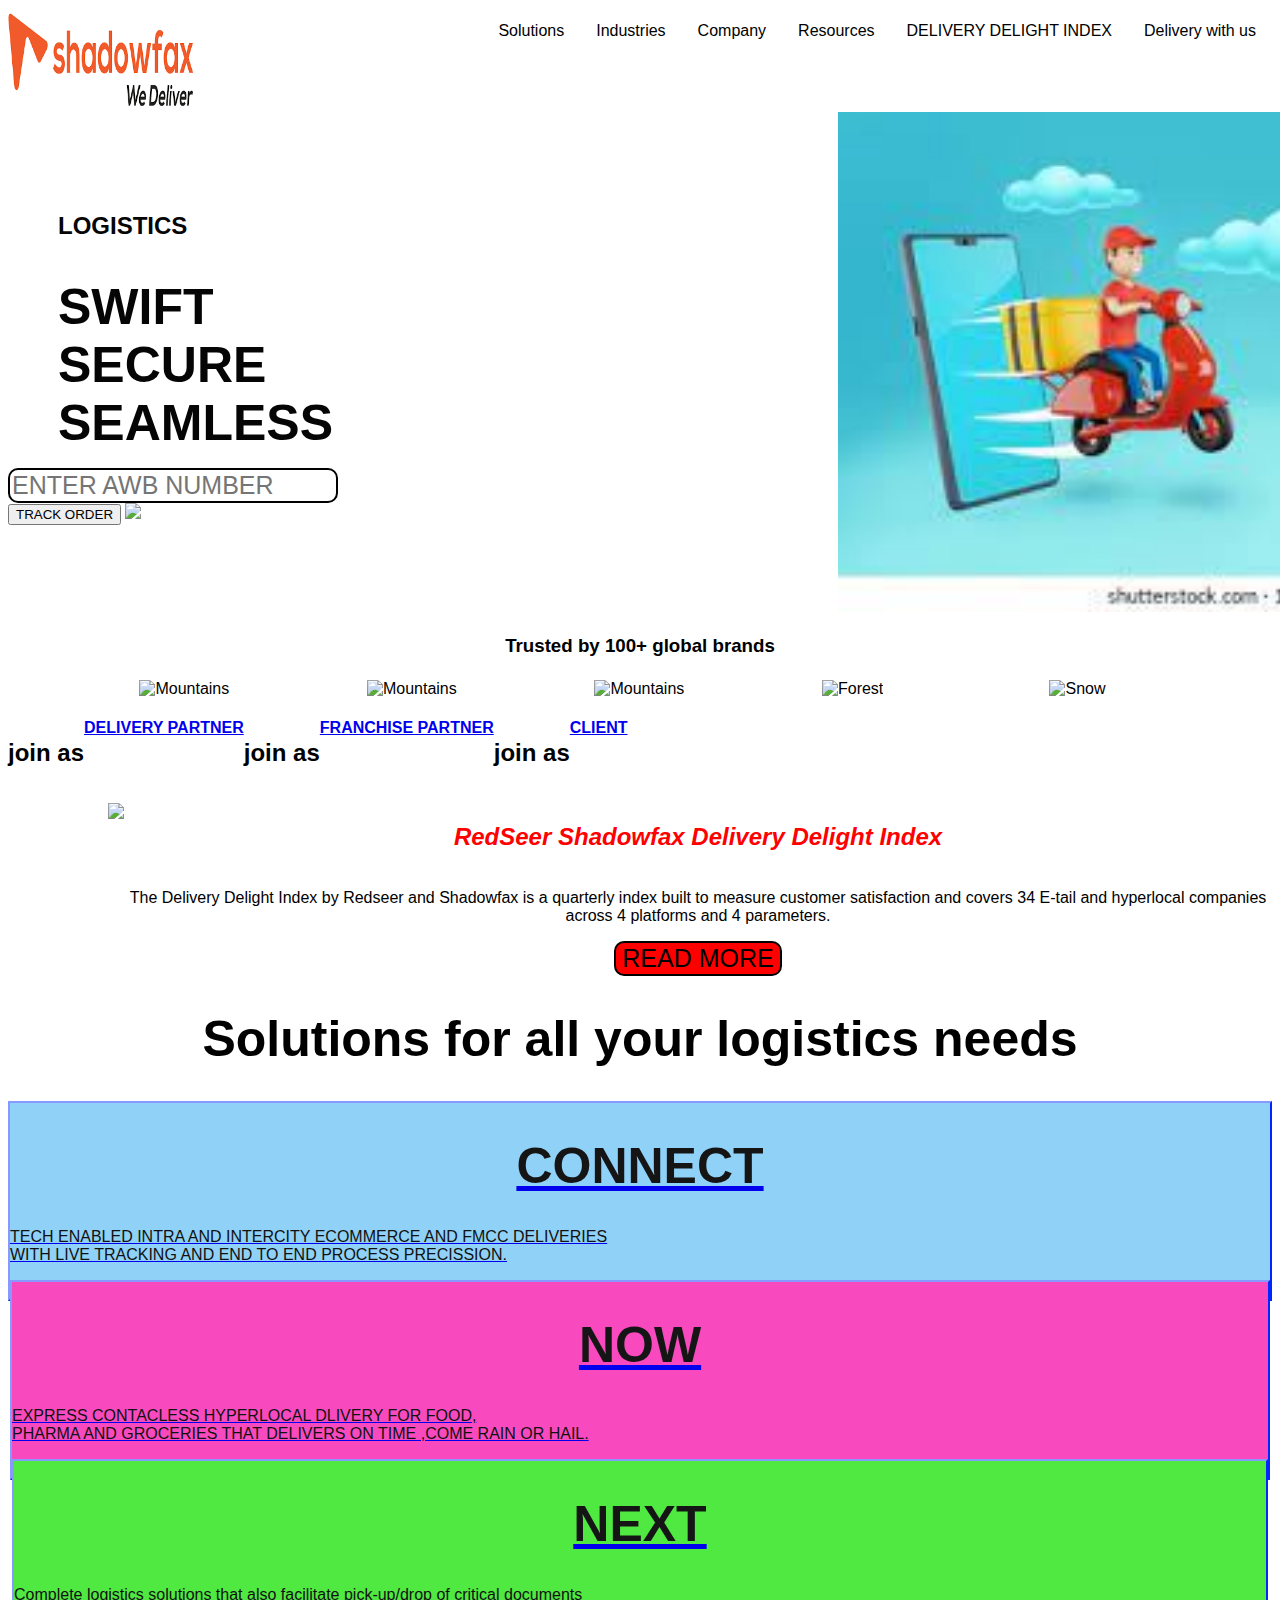
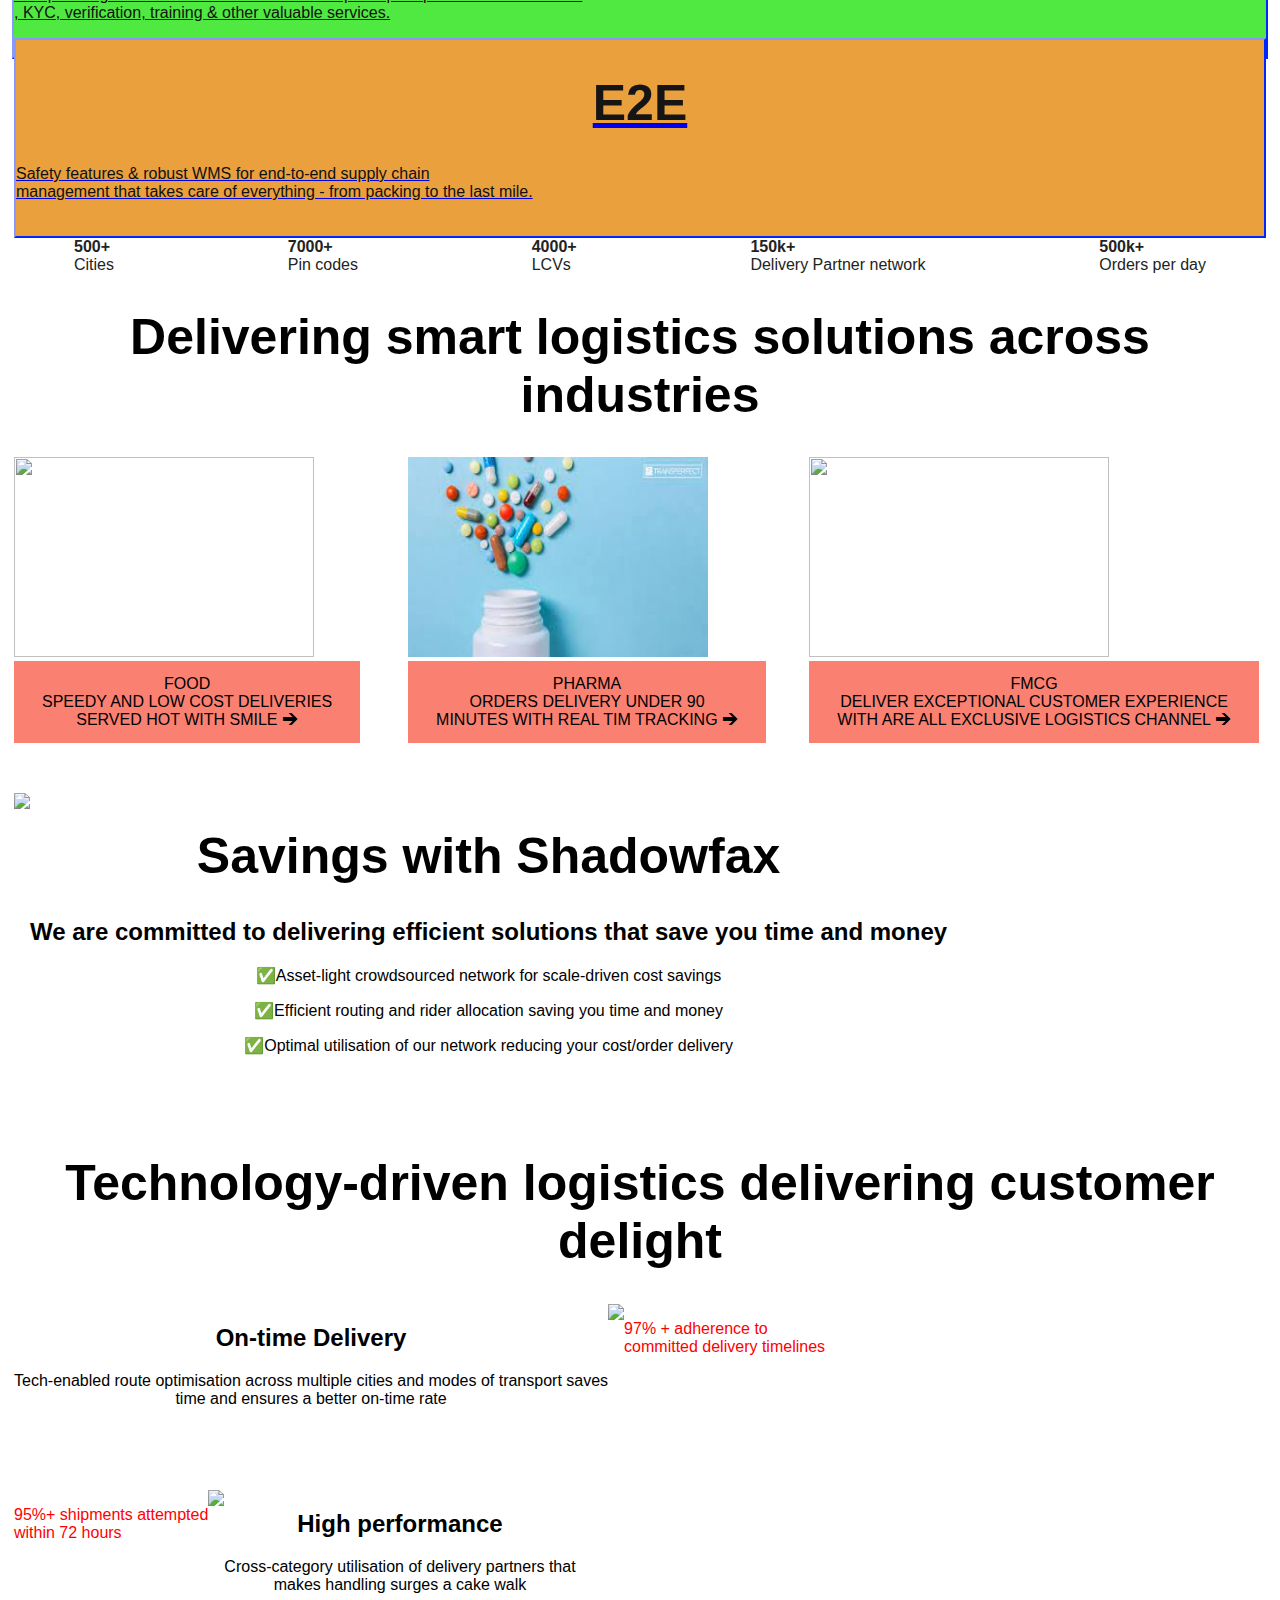
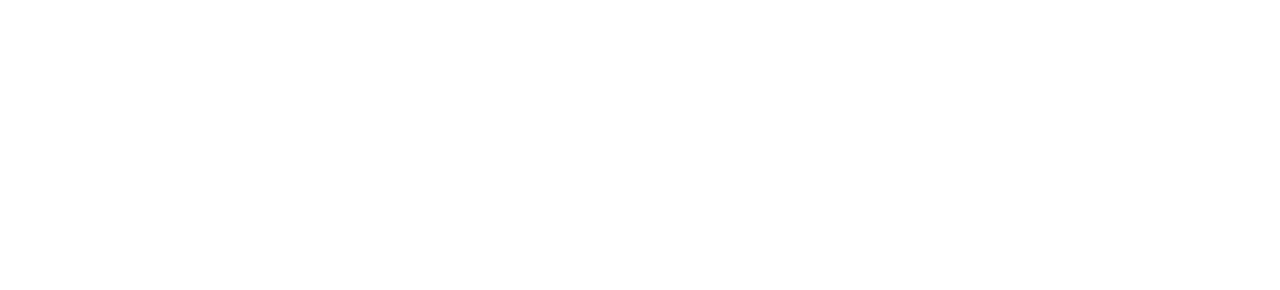
==== index.html @ d1d14dfc "Rename portfolio.html to index.html" ====
<!DOCTYPE html><!-- Last Published: Tue Mar 30 2021 06:39:29 GMT+0000 (Coordinated Universal Time) -->
<html data-wf-domain="www.shadowfax.in" data-wf-page="5f903a62eb5e85c166162479" data-wf-site="5f2ab1ee99df40ee3a680460">
  <head>
 <meta charset="utf-8"/>
 <link rel="stylesheet" href="./clonestyle.css" />
 <title>Shadowfax - India&#x27;s leading integrated 3PL services provider</title>
 <style>
 h1{
  text-align: center;
  font-size: 50px;
}
.leftside h2 {
text-align: left;
margin-left: 50px;
margin-top: 100px;
color: rgb(5, 5, 5);

}
.leftside h1 {
text-align: left;
margin-left: 50px;
font-size: 50px;
color: rgb(5, 5, 5);
display: inline;
}
h3 {text-align: center;}
body {
  font-family: Arial, Helvetica, sans-serif;
}

.navbar {
  overflow: hidden;
  background-color: white;
}

.navbar a {
  float: right;
  font-size: 16px;
  color:black;
  text-align: right;
  padding: 14px 16px;
  text-decoration: none;
}

.dropdown {
  float: right;
  overflow: hidden;
  text-align: right;
}

.dropdown .dropbtn {
  font-size: 16px;  
  border: none;
  outline: none;
  color:black;
  padding: 14px 16px;
  background-color: inherit;
  font-family: inherit;
  text-align: right;
  margin: 0;
}


.dropdown-content {
  display: none;
  position: absolute;
  background-color: #f9f9f9;
  min-width: 160px;
  box-shadow: 0px 8px 16px 0px rgba(0,0,0,0.2);
  z-index: 1;
}

.dropdown-content a {
  float: none;
  color: black;
  padding: 12px 16px;
  text-decoration: none;
  display: block;
  text-align: center;
}

.dropdown-content a:hover {
  background-color: #ddd;
}

.dropdown:hover .dropdown-content {
  display: block;
}
main{
display: flex;

}

.rightside img{
  height: auto;
 margin-left: 500px;
}
input {
  font-size: 25px ;
  border: 2px solid;
  border-radius: 10px;
}
* {
  box-sizing: border-box;
}

.column {
  float: right;
  width: 18%;
  padding: 5px;
}

/* Clearfix (clear floats) */
.row::after {
  content: "";
  clear: both;
  display: table;
}
.w3-container{

  display:flex;
  word-spacing: normal;
  
  
}
.button{
  float: center;
}
.deliveryleft img{
  height: auto;
 margin-left: 100px;
}

.deliveryright h2{
  color: red;
 font-style: oblique;
 text-align: center;
}
.deliveryright{
  text-align:center;
}

.selectbutton1
{	
	background: #90d1f7;
	height: 200px;
	color: #000; 
	border: 2px solid;
	border-top-color: #8799FF;
	border-left-color: #8799FF;
	border-right-color: #0026FF;
	border-bottom-color: #0026FF;
}
.selectbutton1
{	
	background: #90d1f7;
	height: 200px;
	color: #000; 
	border: 2px solid;
	border-top-color: #8799FF;
	border-left-color: #8799FF;
	border-right-color: #0026FF;
	border-bottom-color: #0026FF;
}
.selectbutton2
{	
	background: #f84abe;
	height: 200px;
	color: #000; 
	border: 2px solid;
	border-top-color: #8799FF;
	border-left-color: #8799FF;
	border-right-color: #0026FF;
	border-bottom-color: #0026FF;
}

.selectbutton3
{	
	background: #4fe941;
	height: 200px;
	color: #000; 
	border: 2px solid;
	border-top-color: #8799FF;
	border-left-color: #8799FF;
	border-right-color: #0026FF;
	border-bottom-color: #0026FF;
}
.selectbutton4
{	
	background: #eba03e;
	height: 200px;
	color: #000; 
	border: 2px solid;
	border-top-color: #8799FF;
	border-left-color: #8799FF;
	border-right-color: #0026FF;
	border-bottom-color: #0026FF;
}
media screen and (max-width: 991px)
.div-block-60 {
   
    display: flex;
    
    flex-wrap: wrap;
    -webkit-box-align: start;
   
    align-items: flex-start;
}
.div-block-60 {
    display: -webkit-flex;
    display: -ms-flexbox;
    display: flex;
    -webkit-box-pack: justify;
    -webkit-justify-content: space-between;
    -ms-flex-pack: justify;
    justify-content: space-between;
}
* {
    -webkit-box-sizing: border-box;
    -moz-box-sizing: border-box;
    box-sizing: border-box;
}

div {
    display: block;
}
.custom-container {
    display: block;
    overflow: visible;
    max-width: none;
    margin-right: auto;
    margin-left: auto;
    padding-right: 60px;
    padding-left: 60px;
    opacity: 1;
    color: #232323;
}
.images img{
  height: 200px;
  width: 300px;
}
.btn {
  border:royalblue;
  background-color:salmon;
  padding: 14px 28px;
  font-size: 16px;
  cursor: pointer;
  display:inline-flex;
}
section
{
  display:flex; 
}
.images
{
  margin-bottom: 50px;
}
.paragraph
{
  text-align: center;
  float: left;
  margin-bottom: 50px;
}</style>
    </head>
    <body>
    
 
      <div class="navbar">
        <img src="[data-uri]" style="height:100px;">
        <div class="dropdown">
          <button class="dropbtn">Delivery with us  
           
          </button>
          <div class="dropdown-content">
            <a>CLIENT</a>
            <a>DELIVERY PARTNER</a>
            <a>FRANCHISE PARTNER</a>
            <a>MERCHANT PARTNER</a>
          </div>
        </div> 
        <a href="#news">DELIVERY DELIGHT INDEX</a>
        
        <div class="dropdown">
          <button class="dropbtn">Resources
            <i class="fa fa-caret-down"></i>
          </button>
          <div class="dropdown-content">
            <a href="#">BLOGS </a>
            <a href="#">CASE STUDY</a>
            <a href="#">SUPPORT</a>
            <a href="#">PRESS AND MEDIA</a>
          </div>
        </div> 
        <div class="dropdown">
          <button class="dropbtn">Company
            <i class="fa fa-caret-down"></i>
          </button>
          <div class="dropdown-content">
            <a href="#">ABOUT </a>
            <a href="#">INNOVATION</a>
            <a href="#">SOCIAL IMPACT</a>
            <a href="#">CAREERS</a>
            <a href="#">CONTACT</a>
          </div>
        </div> 
        <div class="dropdown">
          <button class="dropbtn">Industries
            <i class="fa fa-caret-down"></i>
          </button>
          <div class="dropdown-content">
            <a>FOOD</a> 
            <a>FMCG</a>
            <a>AUTO</a>
            <a>GROCERIES</a>
            <a>CUSTOMER DURABIES</a>
            <a>PHARMA</a>
            <a>ECOMMERCE</a>
            <a>BFSI AND TELECOM</a>
             <a>APPARELS</a>
             <a> FREIGHT Forwarding</a>
            
          </div>
        </div> 
        <div class="dropdown">
          <button class="dropbtn">Solutions
            <i class="fa fa-caret-down"></i>
          </button>
          <div class="dropdown-content">
            <a href="https://www.shadowfax.in/solutions/now"><p><img src = "nowbikes.png" alt = "Tutorials Point"  style="height:50px"/> NOW <br><sub>Hyper Local Services</sub></p></a>
            <a href="https://www.shadowfax.in/solutions/connect"><p><img src = "download (2).png" alt = "Tutorials Point"  style="height:50px"/>CONNECT <br><sub>Forward And Reverse Logistic Services</sub></p></a> 
            <a href="https://www.shadowfax.in/solutions/e2e"><p><img src = "download (3).png" alt = "Tutorials Point"  style="height:50px"/>E2E <br><sub>Integrated 3PL Services</sub></p></a>
            <a href="https://www.shadowfax.in/solutions/next"><p><img src = "download (1).png" alt = "Tutorials Point"  style="height:55px"/>NEXT <br><sub>Assisted Tast Mnagement Services</sub></p></a>
            <a href="https://www.shadowfax.in/solutions"><p><img src = "download (4).png" alt = "Tutorials Point"  style="height:50px"/>ALL SOLUTIONS <br><sub>Solutions To Realise Your Business Gals</sub></p></a>
          </div>
        </div> 
      </div>
      
  <main>
    <div class="leftside">
    <p>  <h2>LOGISTICS</h2>
     <br> <h1>SWIFT</h1>
      <br><h1>SECURE</h1>
     <br> <h1>SEAMLESS</h1></p>
     <input type="search" id="mySearch" placeholder="ENTER AWB NUMBER ">
     <button onclick="myFunction()">TRACK ORDER</button>
     <img src="arrow.svg" style="height:50px;">

    </div>
    <div class="rightside">
      <img src="[data-uri]" style="height:500px;">
    </div>
  </main>
  <div>
  <h3>Trusted by 100+ global brands</h3>
  <div class="row">
    <div class="column">
      <img src="zomato.png" alt="Snow" style="height: 100px;">
    </div>
    <div class="column">
      <img src="swiggy.png" alt="Forest" style="height: 100px;">
    </div>
    <div class="column">
      <img src="dominoes.png" alt="Mountains" style="height: 100px;">
    </div>
    <div class="column">
      <img src="naykaa.jfif" alt="Mountains" style="height: 100px;">

    </div>
    <div class="column">
      <img src="apollo.png" alt="Mountains" style="height: 100px;">
    </div>
  </div>
  <p></p>
  <strong>
    <div class="w3-container">
      <h2>join as </h2>
      <a href="https://www.shadowfax.in/delivery-partner" class="button ">DELIVERY PARTNER</a>
      <h2>join as</h2>
      <a href="https://www.shadowfax.in/franchise-partner" class="button">FRANCHISE PARTNER</a>
      <h2>join as </h2>
      <a href="https://www.shadowfax.in/client-partner" class="w3-button">CLIENT</a>
    </div>
    </strong>  
    <p></p>
    <main>
    <div class="deliveryleft">
      <img src="pic1.jpeg" style="height:400px;">
    </div>
  <div class="deliveryright">
    <p> <strong> <h2>RedSeer Shadowfax Delivery Delight Index</h2></strong>
     <br>The Delivery Delight Index by Redseer and Shadowfax is a quarterly index built to measure customer satisfaction and covers 34 E-tail and hyperlocal companies across 4 platforms and 4 parameters.
    </p>
    <form action="https://www.shadowfax.in/rsddi">
      <input type="submit" value="READ MORE" style="background-color: red;" />
  </form>
    </div>
  </main>
  
  <h1>Solutions for all your logistics needs</h1>
  
 <div class="selectbutton1">	
	<a href="https://www.shadowfax.in/solutions/connect">
    <h1 style="color:rgb(21, 21, 22);">CONNECT</h1>
	<p style=" color:rgb(17, 17, 17) ">TECH ENABLED INTRA AND INTERCITY ECOMMERCE AND FMCC DELIVERIES<br> WITH LIVE TRACKING AND END TO END PROCESS PRECISSION.</p>

	</a>
  <div class="selectbutton2">	
    <a href="https://www.shadowfax.in/solutions/now">
      <h1 style="color:rgb(21, 21, 22);">NOW</h1>
    <p style=" color:rgb(17, 17, 17) ">EXPRESS CONTACLESS HYPERLOCAL DLIVERY FOR FOOD,<br> PHARMA AND GROCERIES THAT DELIVERS ON TIME ,COME RAIN OR HAIL.</p>
  
    </a>
    <div class="selectbutton3">	
      <a href="https://www.shadowfax.in/solutions/next">
        <h1 style="color:rgb(21, 21, 22);">NEXT</h1>
      <p style=" color:rgb(17, 17, 17) ">Complete logistics solutions that also facilitate pick-up/drop of critical documents<br>, KYC, verification, training &amp; other valuable services.</p>
    
      </a>
      <div class="selectbutton4">	
        <a href="https://www.shadowfax.in/solutions/e2e">
          <h1 style="color:rgb(21, 21, 22);">E2E</h1>
        <p style=" color:rgb(17, 17, 17) ">Safety features & robust WMS for end-to-end supply chain<br> management that takes care of everything - from packing to the last mile.</p>
      
        </a>
        <p></p>
</div>
<div class="custom-container">
  <div class="div-block-60">
    <div class="counter-list">
      <div class="text-block-6">
        <strong class="bold-text-7">500+</strong>
      </div>
      <div class="text-block-7">Cities</div>
    </div><div class="counter-list">
      <div class="text-block-6"><strong class="bold-text-7">7000+</strong>
      </div><div class="text-block-7">Pin codes</div></div><div class="counter-list">
        <div class="text-block-6"><strong class="bold-text-7">4000+</strong></div>
        <div class="text-block-7">LCVs</div></div><div class="counter-list m-0">
          <div class="text-block-6"><strong class="bold-text-7">150k+</strong></div>
          <div class="text-block-7">Delivery Partner network</div></div><div class="counter-list m-0">
            <div class="text-block-6"><strong class="bold-text-7">500k+</strong></div>
            <div class="text-block-7">Orders per day</div></div></div></div>
            
          <h1>Delivering smart logistics solutions across industries
          </h1>

 <section>
   <div class="images">
     <img src="https://images.unsplash.com/photo-1540189549336-e6e99c3679fe?ixlib=rb-1.2.1&ixid=MnwxMjA3fDB8MHxleHBsb3JlLWZlZWR8Mjl8fHxlbnwwfHx8fA%3D%3D&w=1000&q=80">
     <button class="btn">FOOD<br/>SPEEDY AND LOW COST DELIVERIES<br/>SERVED HOT WITH  SMILE  🡲</button>
    </div>
    <div class="images">
      <img src="[data-uri]">
      <button class="btn">PHARMA<br/>ORDERS DELIVERY UNDER 90<br/>MINUTES WITH REAL TIM TRACKING 🡲</button>
     </div>
     <div class="images">
      <img src="https://indian-retailer.s3.ap-south-1.amazonaws.com/s3fs-public/2021-03/FMCG%20%281%29.jpg">
      <button class="btn">FMCG<br/>DELIVER EXCEPTIONAL CUSTOMER EXPERIENCE<br/>WITH ARE ALL EXCLUSIVE LOGISTICS CHANNEL 🡲</button>
     </div>
 </section>
 <section>
   <img src="https://global-uploads.webflow.com/5f2ab1ee99df40ee3a680460/5f60c8198ce868b088bc1c13_Group%202171.svg">
   <div class="paragraph">
     <h1>
      Savings with Shadowfax</h1>
      <h2>We are committed to delivering efficient solutions that save you time and money</h2>
      <p>
        ✅Asset-light crowdsourced network for scale-driven cost savings</p>
        
       <p> ✅Efficient routing and rider allocation saving you time and money</p>
        
       <p> ✅Optimal utilisation of our network reducing your cost/order delivery</p>
   </div>
 </section>
 <h1>Technology-driven logistics
  delivering customer delight</h1>
  <section>
    <div class="paragraph">
   <h2> On-time Delivery</h2>
<p>Tech-enabled route optimisation across multiple cities and modes of transport saves<br> time and ensures a better on-time rate</p>
   
    </div>
    <img src="https://global-uploads.webflow.com/5f2ab1ee99df40ee3a680460/5f6afc1ec6eb97594abebf4a_on-time-delivery.jpg">
    <P style=color:red;>97% + adherence to<br> committed delivery timelines
    </P>
  </section>
  <p></p>
  <section>
    <P style=color:red;>95%+  shipments attempted<br> within 72 hours
    </P>
    <img style=height:400px; src="https://global-uploads.webflow.com/5f2ab1ee99df40ee3a680460/5f4d0feefc835dd6a5003b96_IMG_9141-min-p-1080.jpeg">
    <div class="paragraph">
   <h2>High performance</h2>
<p>Cross-category utilisation of delivery partners that<br> makes handling surges a cake walk</p>
    </div>
  </section>
  <p>
  </p>
  </body>
      </html>
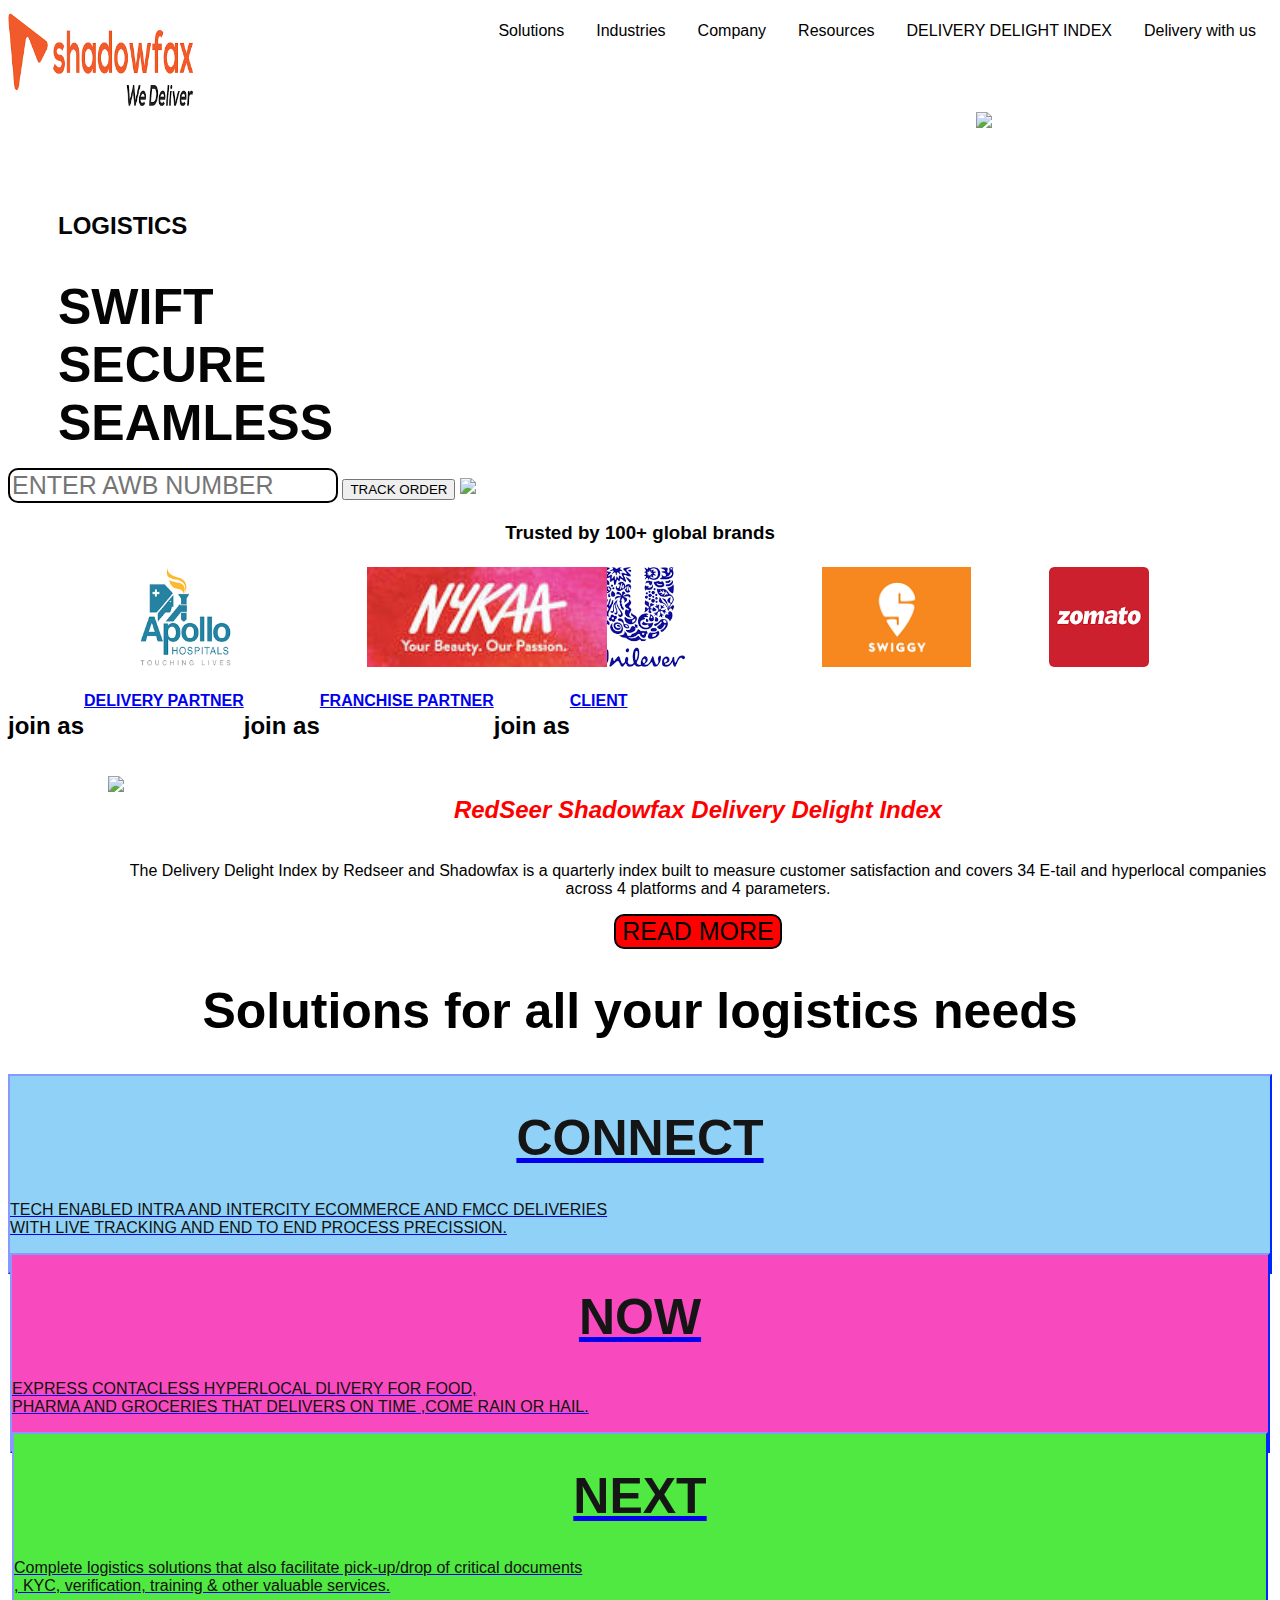
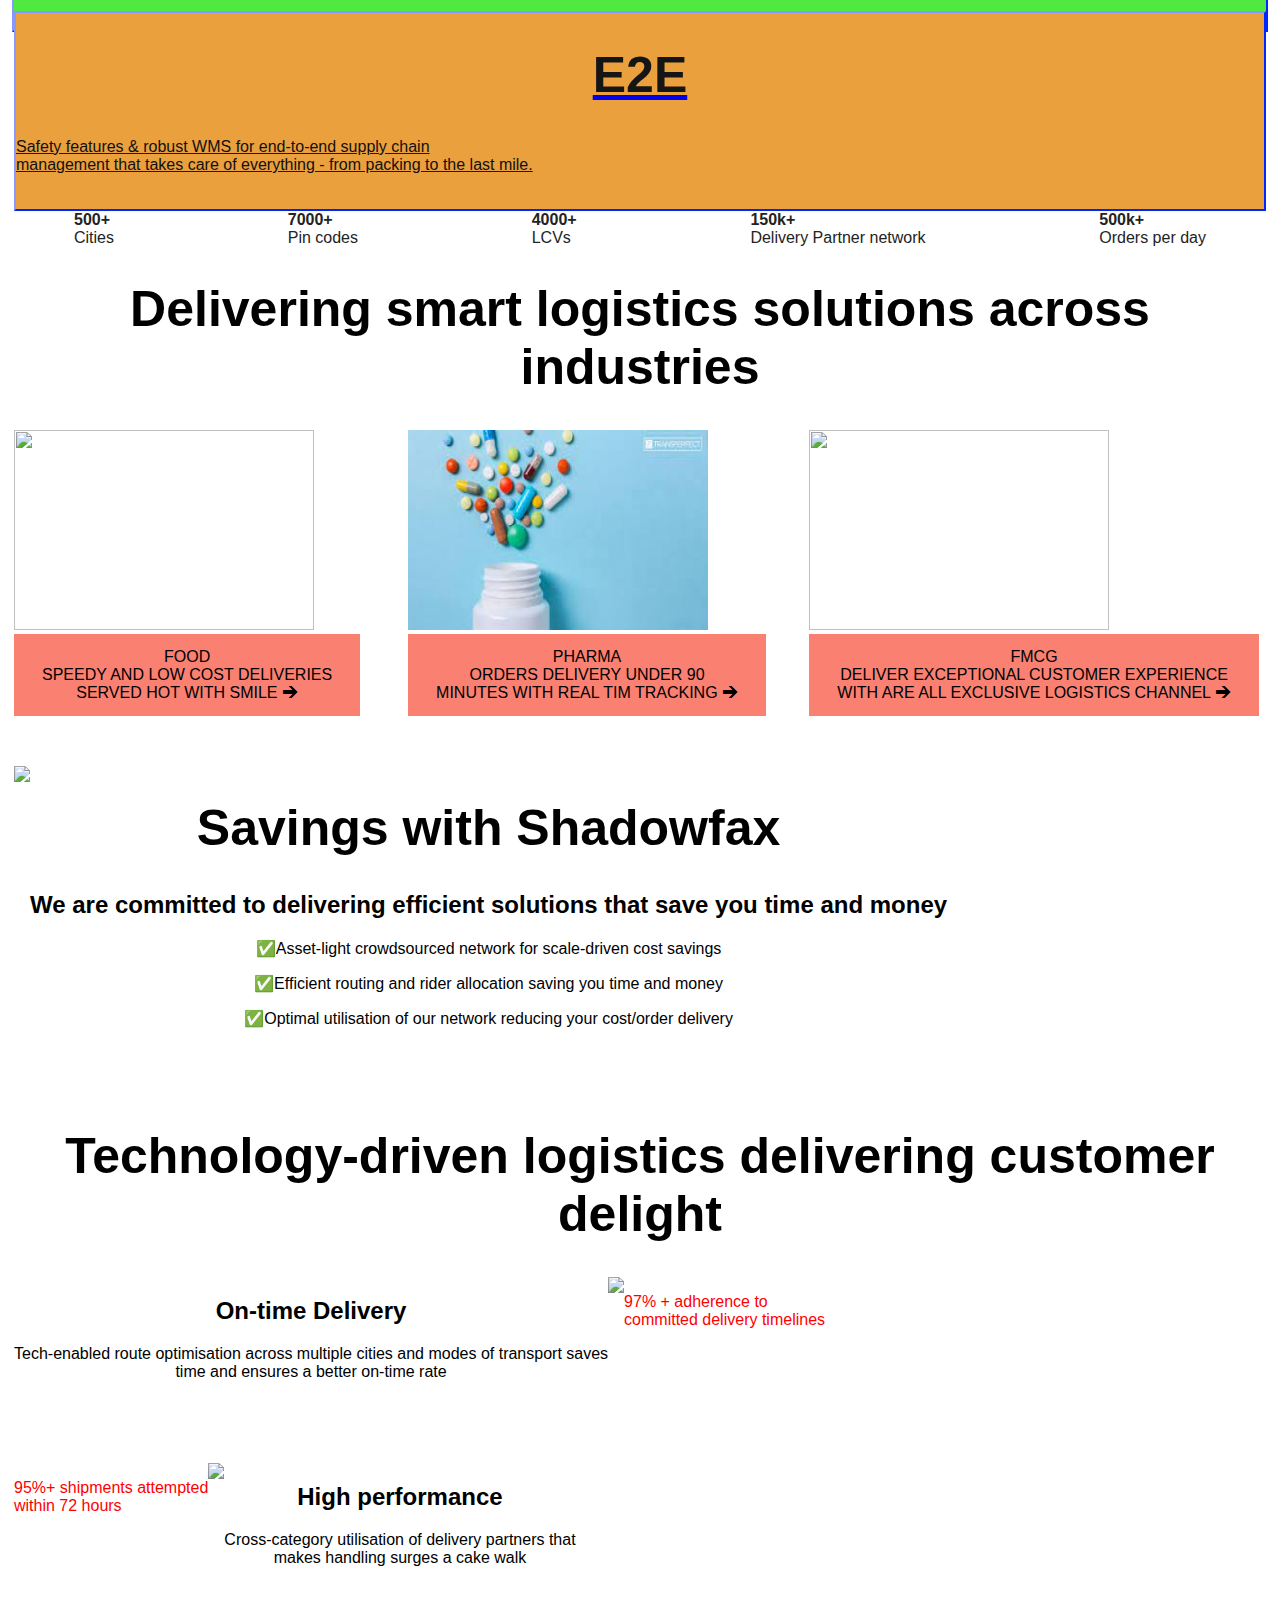
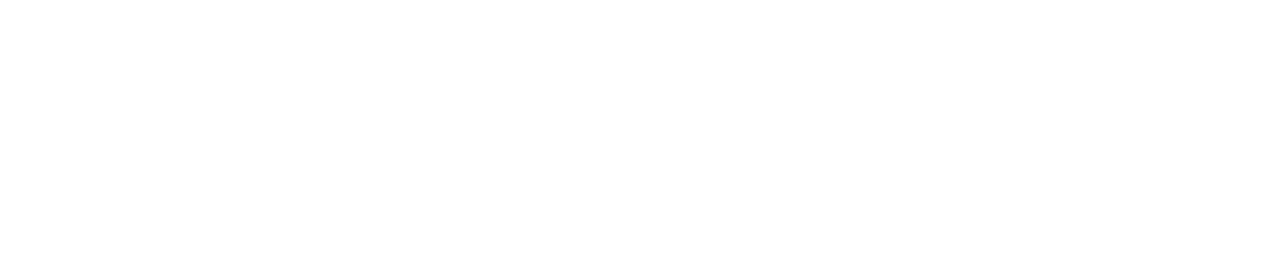
==== commit 381654e1: "Merge branch 'main' of https://github.com/yaashikaaa/yaashika.github.io" ====
--- a/index.html
+++ b/index.html
@@ -327,11 +327,11 @@
             <i class="fa fa-caret-down"></i>
           </button>
           <div class="dropdown-content">
-            <a href="https://www.shadowfax.in/solutions/now"><p><img src = "nowbikes.png" alt = "Tutorials Point"  style="height:50px"/> NOW <br><sub>Hyper Local Services</sub></p></a>
-            <a href="https://www.shadowfax.in/solutions/connect"><p><img src = "download (2).png" alt = "Tutorials Point"  style="height:50px"/>CONNECT <br><sub>Forward And Reverse Logistic Services</sub></p></a> 
-            <a href="https://www.shadowfax.in/solutions/e2e"><p><img src = "download (3).png" alt = "Tutorials Point"  style="height:50px"/>E2E <br><sub>Integrated 3PL Services</sub></p></a>
-            <a href="https://www.shadowfax.in/solutions/next"><p><img src = "download (1).png" alt = "Tutorials Point"  style="height:55px"/>NEXT <br><sub>Assisted Tast Mnagement Services</sub></p></a>
-            <a href="https://www.shadowfax.in/solutions"><p><img src = "download (4).png" alt = "Tutorials Point"  style="height:50px"/>ALL SOLUTIONS <br><sub>Solutions To Realise Your Business Gals</sub></p></a>
+            <a href="https://www.shadowfax.in/solutions/now"><p><img src = "[data-uri]" alt = "Tutorials Point"  style="height:50px"/> NOW <br><sub>Hyper Local Services</sub></p></a>
+            <a href="https://www.shadowfax.in/solutions/connect"><p><img src = "https://encrypted-tbn0.gstatic.com/images?q=tbn:ANd9GcS848DVl3O6WCgM3FRZ-5YDf5D8X25ajgkjjOL_selmXzgU5vGh5seNGHIJNq_j0PVJHpg&usqp=CAU" alt = "Tutorials Point"  style="height:50px"/>CONNECT <br><sub>Forward And Reverse Logistic Services</sub></p></a> 
+            <a href="https://www.shadowfax.in/solutions/e2e"><p><img src = "https://encrypted-tbn0.gstatic.com/images?q=tbn:ANd9GcTa5Fsk5N3c3uQhdgAERIb4F7TlDwDCWHX1bCKtCobksI0B6wbmsjc3voKl-R4SNJGaWcI&usqp=CAU" alt = "Tutorials Point"  style="height:50px"/>E2E <br><sub>Integrated 3PL Services</sub></p></a>
+            <a href="https://www.shadowfax.in/solutions/next"><p><img src = "https://encrypted-tbn0.gstatic.com/images?q=tbn:ANd9GcSdYBxiWsEDi0HZ5RJUg919DVgS-3_uTLC6_b2BGCc1hoRLML1omEqlAA5T2nYD0ODiwlc&usqp=CAU" alt = "Tutorials Point"  style="height:55px"/>NEXT <br><sub>Assisted Tast Mnagement Services</sub></p></a>
+            <a href="https://www.shadowfax.in/solutions"><p><img src = "https://encrypted-tbn0.gstatic.com/images?q=tbn:ANd9GcShSIv8xbHqheJMh6UeLNh5xu5it_Rggw27l7uqJbnh3wpF2AY3by7cBY-_vfFZLOP8yaE&usqp=CAU" alt = "Tutorials Point"  style="height:50px"/>ALL SOLUTIONS <br><sub>Solutions To Realise Your Business Gals</sub></p></a>
           </div>
         </div> 
       </div>
@@ -348,27 +348,27 @@
 
     </div>
     <div class="rightside">
-      <img src="[data-uri]" style="height:500px;">
+      <img src="https://global-uploads.webflow.com/5f2ab1ee99df40ee3a680460/5f6b26fc65eeb5ae635e8d4f_character%20gif-poster-00001.jpg" style="height:500px;">
     </div>
   </main>
   <div>
   <h3>Trusted by 100+ global brands</h3>
   <div class="row">
     <div class="column">
-      <img src="zomato.png" alt="Snow" style="height: 100px;">
+      <img src="[data-uri]" alt="Snow" style="height: 100px;">
     </div>
     <div class="column">
-      <img src="swiggy.png" alt="Forest" style="height: 100px;">
+      <img src="[data-uri]" alt="Forest" style="height: 100px;">
     </div>
     <div class="column">
-      <img src="dominoes.png" alt="Mountains" style="height: 100px;">
+      <img src="[data-uri]" alt="Mountains" style="height: 100px;">
     </div>
     <div class="column">
-      <img src="naykaa.jfif" alt="Mountains" style="height: 100px;">
+      <img src="[data-uri]" alt="Mountains" style="height: 100px;">
 
     </div>
     <div class="column">
-      <img src="apollo.png" alt="Mountains" style="height: 100px;">
+      <img src="[data-uri]" alt="Mountains" style="height: 100px;">
     </div>
   </div>
   <p></p>
@@ -385,7 +385,7 @@
     <p></p>
     <main>
     <div class="deliveryleft">
-      <img src="pic1.jpeg" style="height:400px;">
+      <img src="https://global-uploads.webflow.com/5f2ab1ee99df40ee3a680460/6051881515a8b06abb718d48_Cover%20page-p-800.jpeg" style="height:400px;">
     </div>
   <div class="deliveryright">
     <p> <strong> <h2>RedSeer Shadowfax Delivery Delight Index</h2></strong>
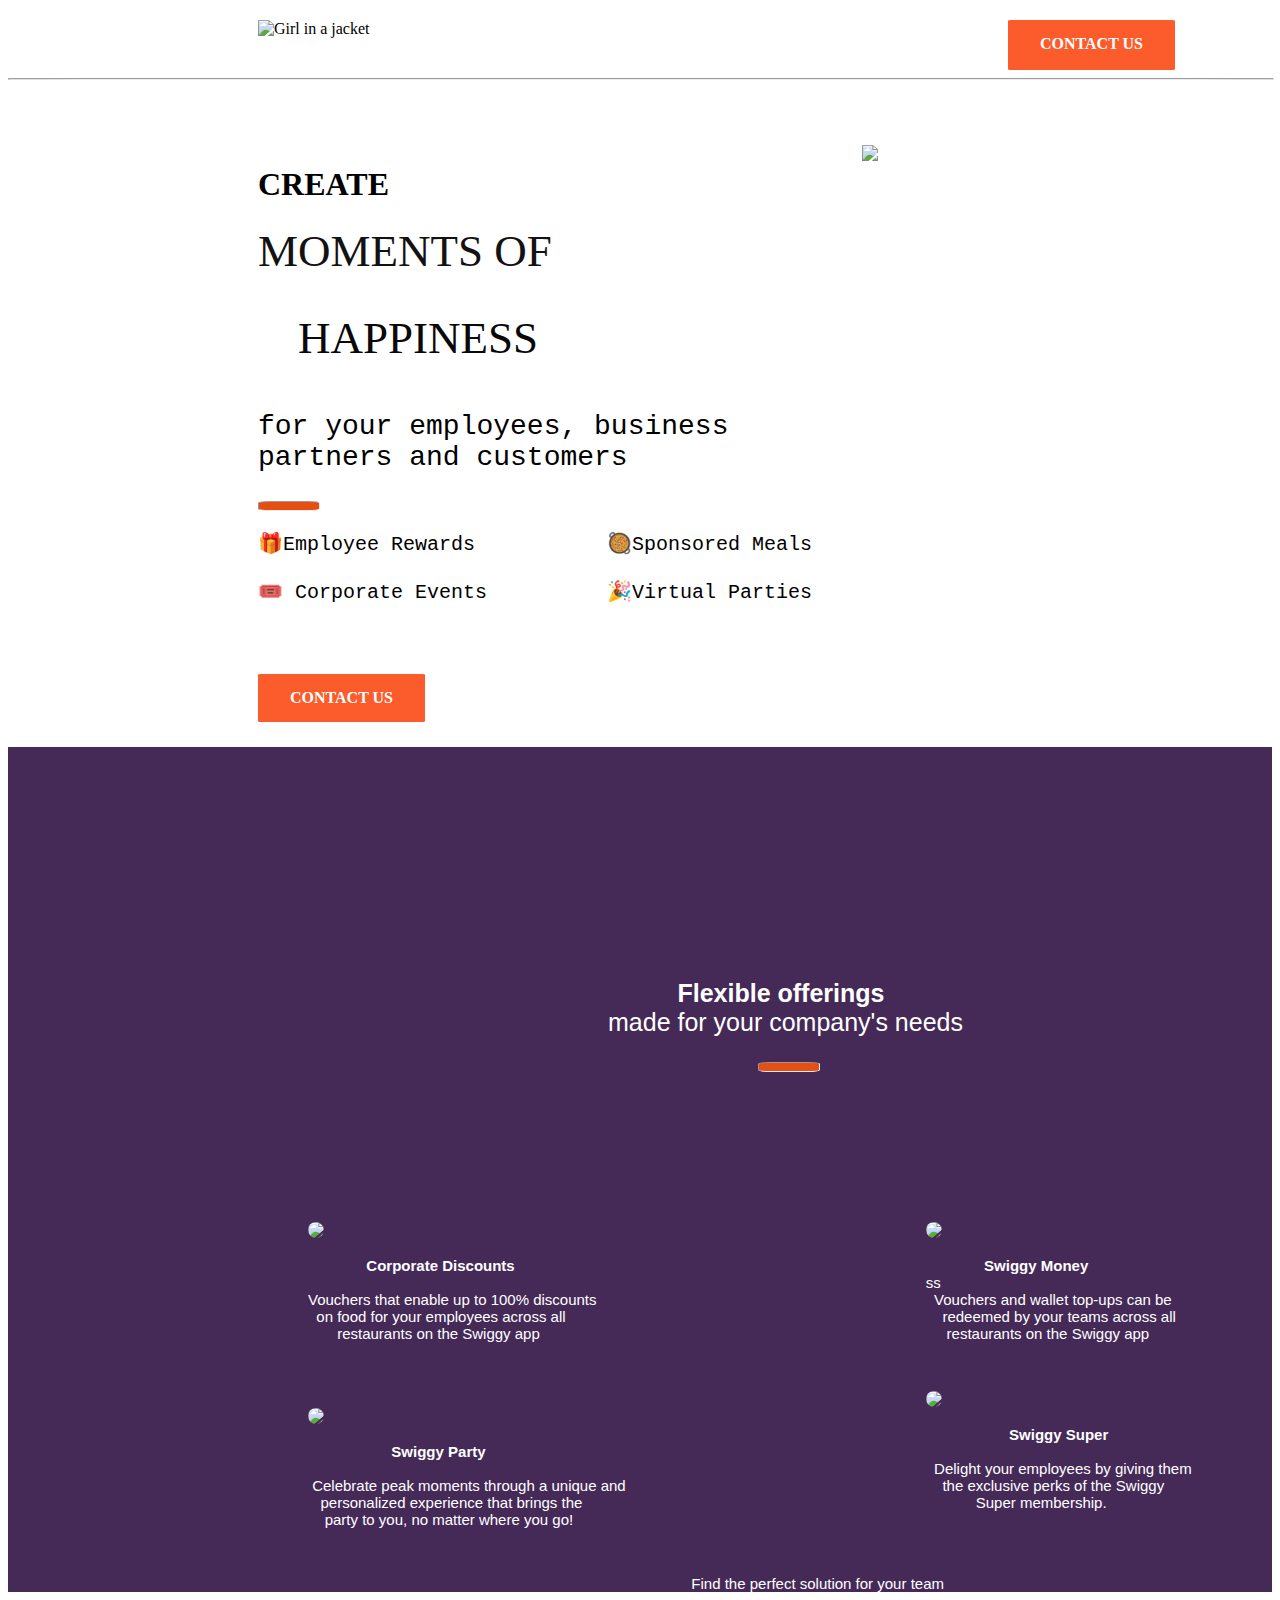
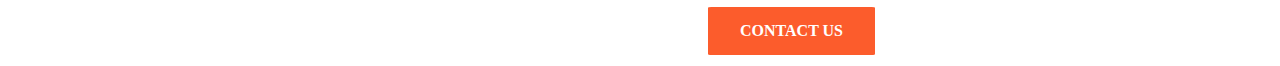
==== commit f2bc85ee: "Rename swiggy.html to index.html" ====
--- a/index.html
+++ b/index.html
@@ -1,503 +1,207 @@
-
-<!DOCTYPE html><!-- Last Published: Tue Mar 30 2021 06:39:29 GMT+0000 (Coordinated Universal Time) -->
-<html data-wf-domain="www.shadowfax.in" data-wf-page="5f903a62eb5e85c166162479" data-wf-site="5f2ab1ee99df40ee3a680460">
-  <head>
- <meta charset="utf-8"/>
- <link rel="stylesheet" href="./clonestyle.css" />
- <title>Shadowfax - India&#x27;s leading integrated 3PL services provider</title>
- <style>
- h1{
+<!DOCTYPE html>
+<html lang="en">
+<head>
+    <meta charset="UTF-8">
+    <meta http-equiv="X-UA-Compatible" content="IE=edge">
+    <meta name="viewport" content="width=device-width, initial-scale=1.0">
+    <title>SWIGGY COPERATE </title>
+    <style>
+header {
+ display:flex;
+ margin-top: 20px;
+}
+.button {
+  background-color: #fc5c2c;
+  border-radius: 2%;
+  color: white;
+  padding: 15px 32px;
   text-align: center;
-  font-size: 50px;
-}
-.leftside h2 {
-text-align: left;
-margin-left: 50px;
-margin-top: 100px;
-color: rgb(5, 5, 5);
-
-}
-.leftside h1 {
-text-align: left;
-margin-left: 50px;
-font-size: 50px;
-color: rgb(5, 5, 5);
-display: inline;
-}
-h3 {text-align: center;}
-body {
-  font-family: Arial, Helvetica, sans-serif;
-}
-
-.navbar {
+  text-decoration: none;
+  display: inline-block;
+  font-size: 16px;
+ margin-left: 600px;
+  cursor: pointer;
+}
+section{
+  display: flex;
+  margin-top: 65px;
+  margin-left: 250px;
+}
+.wrapper{
+ 
+  display: block;
+}
+.wrapper .static-txt{
+  color: rgb(19, 18, 18);
+  font-size: 45px;
+  font-weight: 400;
+}
+.wrapper .dynamic-txts{
+  
+  height: 90px;
   overflow: hidden;
-  background-color: white;
-}
-
-.navbar a {
-  float: right;
-  font-size: 16px;
-  color:black;
-  text-align: right;
-  padding: 14px 16px;
-  text-decoration: none;
-}
-
-.dropdown {
-  float: right;
-  overflow: hidden;
-  text-align: right;
-}
-
-.dropdown .dropbtn {
-  font-size: 16px;  
-  border: none;
-  outline: none;
-  color:black;
-  padding: 14px 16px;
-  background-color: inherit;
-  font-family: inherit;
-  text-align: right;
-  margin: 0;
-}
-
-
-.dropdown-content {
-  display: none;
+}
+.dynamic-txts li{
+  list-style: none;
+  color: #080808;
+  font-size: 45px;
+  font-weight: 500;
+  position: relative;
+  top: 0;
+  animation: slide 8s steps(4) infinite;
+}
+@keyframes slide {
+  100%{
+    top: -360px;
+  }
+}
+.dynamic-txts li span{
+  position: relative;
+  line-height: 90px;
+}
+.dynamic-txts li span::after{
+  content: "";
   position: absolute;
-  background-color: #f9f9f9;
-  min-width: 160px;
-  box-shadow: 0px 8px 16px 0px rgba(0,0,0,0.2);
-  z-index: 1;
-}
-
-.dropdown-content a {
-  float: none;
-  color: black;
-  padding: 12px 16px;
-  text-decoration: none;
-  display: block;
-  text-align: center;
-}
-
-.dropdown-content a:hover {
-  background-color: #ddd;
-}
-
-.dropdown:hover .dropdown-content {
-  display: block;
-}
-main{
-display: flex;
-
-}
-
-.rightside img{
-  height: auto;
- margin-left: 500px;
-}
-input {
-  font-size: 25px ;
-  border: 2px solid;
-  border-radius: 10px;
-}
-* {
-  box-sizing: border-box;
-}
-
-.column {
-  float: right;
-  width: 18%;
-  padding: 5px;
-}
-
-/* Clearfix (clear floats) */
-.row::after {
-  content: "";
-  clear: both;
-  display: table;
-}
-.w3-container{
-
-  display:flex;
-  word-spacing: normal;
-  
-  
-}
-.button{
-  float: center;
-}
-.deliveryleft img{
-  height: auto;
- margin-left: 100px;
-}
-
-.deliveryright h2{
-  color: red;
- font-style: oblique;
- text-align: center;
-}
-.deliveryright{
-  text-align:center;
-}
-
-.selectbutton1
-{	
-	background: #90d1f7;
-	height: 200px;
-	color: #000; 
-	border: 2px solid;
-	border-top-color: #8799FF;
-	border-left-color: #8799FF;
-	border-right-color: #0026FF;
-	border-bottom-color: #0026FF;
-}
-.selectbutton1
-{	
-	background: #90d1f7;
-	height: 200px;
-	color: #000; 
-	border: 2px solid;
-	border-top-color: #8799FF;
-	border-left-color: #8799FF;
-	border-right-color: #0026FF;
-	border-bottom-color: #0026FF;
-}
-.selectbutton2
-{	
-	background: #f84abe;
-	height: 200px;
-	color: #000; 
-	border: 2px solid;
-	border-top-color: #8799FF;
-	border-left-color: #8799FF;
-	border-right-color: #0026FF;
-	border-bottom-color: #0026FF;
-}
-
-.selectbutton3
-{	
-	background: #4fe941;
-	height: 200px;
-	color: #000; 
-	border: 2px solid;
-	border-top-color: #8799FF;
-	border-left-color: #8799FF;
-	border-right-color: #0026FF;
-	border-bottom-color: #0026FF;
-}
-.selectbutton4
-{	
-	background: #eba03e;
-	height: 200px;
-	color: #000; 
-	border: 2px solid;
-	border-top-color: #8799FF;
-	border-left-color: #8799FF;
-	border-right-color: #0026FF;
-	border-bottom-color: #0026FF;
-}
-media screen and (max-width: 991px)
-.div-block-60 {
-   
-    display: flex;
-    
-    flex-wrap: wrap;
-    -webkit-box-align: start;
-   
-    align-items: flex-start;
-}
-.div-block-60 {
-    display: -webkit-flex;
-    display: -ms-flexbox;
-    display: flex;
-    -webkit-box-pack: justify;
-    -webkit-justify-content: space-between;
-    -ms-flex-pack: justify;
-    justify-content: space-between;
-}
-* {
-    -webkit-box-sizing: border-box;
-    -moz-box-sizing: border-box;
-    box-sizing: border-box;
-}
-
-div {
-    display: block;
-}
-.custom-container {
-    display: block;
-    overflow: visible;
-    max-width: none;
-    margin-right: auto;
-    margin-left: auto;
-    padding-right: 60px;
-    padding-left: 60px;
-    opacity: 1;
-    color: #232323;
-}
-.images img{
-  height: 200px;
+  height: 100%;
+  width: 100%;
+  animation: typing 3s steps(10) infinite;
+}
+@keyframes typing {
+  40%, 60%{
+    left: calc(100% + 30px);
+  }
+}
+section pre{
+  font-size: 28px;
+margin-left: auto;
+}
+h1{
+  font-size: 30;
+}
+hr{
+        height: 8px;
+        background-color: rgb(231, 78, 17);
+        border-radius: 20%;
+        width:60px;
+        margin-left: 0%;
+    }
+  main{
+    background-color: rgba(43, 12, 65, 0.877);
+  }
+  main pre{
+    font-size: 25px;
+    color: white;
+    font-family:Arial, Helvetica, sans-serif;
+    margin-left:600px;
+  }
+.pictures{
+  display: flex;
+  margin-top: 150px;
+}
+.pictures img{
   width: 300px;
-}
-.btn {
-  border:royalblue;
-  background-color:salmon;
-  padding: 14px 28px;
-  font-size: 16px;
-  cursor: pointer;
-  display:inline-flex;
-}
-section
-{
-  display:flex; 
-}
-.images
-{
-  margin-bottom: 50px;
-}
-.paragraph
-{
-  text-align: center;
-  float: left;
-  margin-bottom: 50px;
-}</style>
-    </head>
-    <body>
-    
- 
-      <div class="navbar">
-        <img src="[data-uri]" style="height:100px;">
-        <div class="dropdown">
-          <button class="dropbtn">Delivery with us  
-           
-          </button>
-          <div class="dropdown-content">
-            <a>CLIENT</a>
-            <a>DELIVERY PARTNER</a>
-            <a>FRANCHISE PARTNER</a>
-            <a>MERCHANT PARTNER</a>
+  margin-left: 300px;
+  border-radius: 30px;
+}
+.pictures pre{
+  font-size: 15px;
+    color: white;
+    font-family:Arial, Helvetica, sans-serif;
+    margin-left: 300px;
+}
+    </style>
+</head>
+<body>
+    <header>
+        <img src="https://v.fastcdn.co/u/9185f93f/53825096-0-logo.png" alt="Girl in a jacket" style="width:150px;height:50px;margin-left: 250px;">
+        <a href="#" class="button"><b>CONTACT US</b></a>
+    </header>
+    <hr style="width:100%;background-color: dimgray;height: 0%;">
+    <section>
+        <div class="wrapper">
+           <h1>CREATE</h1>
+            <div class="static-txt">MOMENTS OF </div>
+            <ul class="dynamic-txts">
+              <li><span>HAPPINESS</span></li>
+              <li><span>DELIGHT</span></li>
+              <li><span>SURPRISE</span></li>
+            </ul>
+            <pre>
+for your employees, business 
+partners and customers</pre>
+<hr>
+<pre style="font-size: 20px;">
+🎁Employee Rewards           🥘Sponsored Meals
+
+🎟️ Corporate Events          🎉Virtual Parties
+</pre>
+<a href="#" class="button" style="margin-left: 0px; margin-top: 50px;"><b>CONTACT US</b></a>
           </div>
-        </div> 
-        <a href="#news">DELIVERY DELIGHT INDEX</a>
-        
-        <div class="dropdown">
-          <button class="dropbtn">Resources
-            <i class="fa fa-caret-down"></i>
-          </button>
-          <div class="dropdown-content">
-            <a href="#">BLOGS </a>
-            <a href="#">CASE STUDY</a>
-            <a href="#">SUPPORT</a>
-            <a href="#">PRESS AND MEDIA</a>
+          <div class="right">
+            <img src="http://v.fastcdn.co/u/9185f93f/53825451-0-Hero-Image.png" style="width:450px;margin-left: 50px;">
           </div>
-        </div> 
-        <div class="dropdown">
-          <button class="dropbtn">Company
-            <i class="fa fa-caret-down"></i>
-          </button>
-          <div class="dropdown-content">
-            <a href="#">ABOUT </a>
-            <a href="#">INNOVATION</a>
-            <a href="#">SOCIAL IMPACT</a>
-            <a href="#">CAREERS</a>
-            <a href="#">CONTACT</a>
-          </div>
-        </div> 
-        <div class="dropdown">
-          <button class="dropbtn">Industries
-            <i class="fa fa-caret-down"></i>
-          </button>
-          <div class="dropdown-content">
-            <a>FOOD</a> 
-            <a>FMCG</a>
-            <a>AUTO</a>
-            <a>GROCERIES</a>
-            <a>CUSTOMER DURABIES</a>
-            <a>PHARMA</a>
-            <a>ECOMMERCE</a>
-            <a>BFSI AND TELECOM</a>
-             <a>APPARELS</a>
-             <a> FREIGHT Forwarding</a>
-            
-          </div>
-        </div> 
-        <div class="dropdown">
-          <button class="dropbtn">Solutions
-            <i class="fa fa-caret-down"></i>
-          </button>
-          <div class="dropdown-content">
-            <a href="https://www.shadowfax.in/solutions/now"><p><img src = "[data-uri]" alt = "Tutorials Point"  style="height:50px"/> NOW <br><sub>Hyper Local Services</sub></p></a>
-            <a href="https://www.shadowfax.in/solutions/connect"><p><img src = "https://encrypted-tbn0.gstatic.com/images?q=tbn:ANd9GcS848DVl3O6WCgM3FRZ-5YDf5D8X25ajgkjjOL_selmXzgU5vGh5seNGHIJNq_j0PVJHpg&usqp=CAU" alt = "Tutorials Point"  style="height:50px"/>CONNECT <br><sub>Forward And Reverse Logistic Services</sub></p></a> 
-            <a href="https://www.shadowfax.in/solutions/e2e"><p><img src = "https://encrypted-tbn0.gstatic.com/images?q=tbn:ANd9GcTa5Fsk5N3c3uQhdgAERIb4F7TlDwDCWHX1bCKtCobksI0B6wbmsjc3voKl-R4SNJGaWcI&usqp=CAU" alt = "Tutorials Point"  style="height:50px"/>E2E <br><sub>Integrated 3PL Services</sub></p></a>
-            <a href="https://www.shadowfax.in/solutions/next"><p><img src = "https://encrypted-tbn0.gstatic.com/images?q=tbn:ANd9GcSdYBxiWsEDi0HZ5RJUg919DVgS-3_uTLC6_b2BGCc1hoRLML1omEqlAA5T2nYD0ODiwlc&usqp=CAU" alt = "Tutorials Point"  style="height:55px"/>NEXT <br><sub>Assisted Tast Mnagement Services</sub></p></a>
-            <a href="https://www.shadowfax.in/solutions"><p><img src = "https://encrypted-tbn0.gstatic.com/images?q=tbn:ANd9GcShSIv8xbHqheJMh6UeLNh5xu5it_Rggw27l7uqJbnh3wpF2AY3by7cBY-_vfFZLOP8yaE&usqp=CAU" alt = "Tutorials Point"  style="height:50px"/>ALL SOLUTIONS <br><sub>Solutions To Realise Your Business Gals</sub></p></a>
-          </div>
-        </div> 
-      </div>
-      
-  <main>
-    <div class="leftside">
-    <p>  <h2>LOGISTICS</h2>
-     <br> <h1>SWIFT</h1>
-      <br><h1>SECURE</h1>
-     <br> <h1>SEAMLESS</h1></p>
-     <input type="search" id="mySearch" placeholder="ENTER AWB NUMBER ">
-     <button onclick="myFunction()">TRACK ORDER</button>
-     <img src="arrow.svg" style="height:50px;">
-
-    </div>
-    <div class="rightside">
-      <img src="https://global-uploads.webflow.com/5f2ab1ee99df40ee3a680460/5f6b26fc65eeb5ae635e8d4f_character%20gif-poster-00001.jpg" style="height:500px;">
-    </div>
-  </main>
-  <div>
-  <h3>Trusted by 100+ global brands</h3>
-  <div class="row">
-    <div class="column">
-      <img src="[data-uri]" alt="Snow" style="height: 100px;">
-    </div>
-    <div class="column">
-      <img src="[data-uri]" alt="Forest" style="height: 100px;">
-    </div>
-    <div class="column">
-      <img src="[data-uri]" alt="Mountains" style="height: 100px;">
-    </div>
-    <div class="column">
-      <img src="[data-uri]" alt="Mountains" style="height: 100px;">
-
-    </div>
-    <div class="column">
-      <img src="[data-uri]" alt="Mountains" style="height: 100px;">
-    </div>
+    </section>
+    <main>
+      <div>
+<pre>
+
+
+
+
+
+
+
+
+          <b>Flexible offerings </b>
+made for your company's needs
+</pre>
+<hr style="margin-left: 750px;">
+</div>
+<div class="pictures">
+  <div class="ls" >
+    <img src="http://v.fastcdn.co/u/9185f93f/56486157-0-Corporate-Discount.png">
+    <pre>
+              <b>Corporate Discounts</b>
+
+Vouchers that enable up to 100% discounts 
+  on food for your employees across all
+       restaurants on the Swiggy app
+
+
+    </pre>
+    <img src="http://v.fastcdn.co/u/9185f93f/53827831-0-image-45.png">
+    <pre>
+                    <b>Swiggy Party</b>
+
+ Celebrate peak moments through a unique and
+   personalized experience that brings the
+    party to you, no matter where you go!
+    </pre>
   </div>
-  <p></p>
-  <strong>
-    <div class="w3-container">
-      <h2>join as </h2>
-      <a href="https://www.shadowfax.in/delivery-partner" class="button ">DELIVERY PARTNER</a>
-      <h2>join as</h2>
-      <a href="https://www.shadowfax.in/franchise-partner" class="button">FRANCHISE PARTNER</a>
-      <h2>join as </h2>
-      <a href="https://www.shadowfax.in/client-partner" class="w3-button">CLIENT</a>
-    </div>
-    </strong>  
-    <p></p>
-    <main>
-    <div class="deliveryleft">
-      <img src="https://global-uploads.webflow.com/5f2ab1ee99df40ee3a680460/6051881515a8b06abb718d48_Cover%20page-p-800.jpeg" style="height:400px;">
-    </div>
-  <div class="deliveryright">
-    <p> <strong> <h2>RedSeer Shadowfax Delivery Delight Index</h2></strong>
-     <br>The Delivery Delight Index by Redseer and Shadowfax is a quarterly index built to measure customer satisfaction and covers 34 E-tail and hyperlocal companies across 4 platforms and 4 parameters.
-    </p>
-    <form action="https://www.shadowfax.in/rsddi">
-      <input type="submit" value="READ MORE" style="background-color: red;" />
-  </form>
-    </div>
-  </main>
-  
-  <h1>Solutions for all your logistics needs</h1>
-  
- <div class="selectbutton1">	
-	<a href="https://www.shadowfax.in/solutions/connect">
-    <h1 style="color:rgb(21, 21, 22);">CONNECT</h1>
-	<p style=" color:rgb(17, 17, 17) ">TECH ENABLED INTRA AND INTERCITY ECOMMERCE AND FMCC DELIVERIES<br> WITH LIVE TRACKING AND END TO END PROCESS PRECISSION.</p>
-
-	</a>
-  <div class="selectbutton2">	
-    <a href="https://www.shadowfax.in/solutions/now">
-      <h1 style="color:rgb(21, 21, 22);">NOW</h1>
-    <p style=" color:rgb(17, 17, 17) ">EXPRESS CONTACLESS HYPERLOCAL DLIVERY FOR FOOD,<br> PHARMA AND GROCERIES THAT DELIVERS ON TIME ,COME RAIN OR HAIL.</p>
-  
-    </a>
-    <div class="selectbutton3">	
-      <a href="https://www.shadowfax.in/solutions/next">
-        <h1 style="color:rgb(21, 21, 22);">NEXT</h1>
-      <p style=" color:rgb(17, 17, 17) ">Complete logistics solutions that also facilitate pick-up/drop of critical documents<br>, KYC, verification, training &amp; other valuable services.</p>
-    
-      </a>
-      <div class="selectbutton4">	
-        <a href="https://www.shadowfax.in/solutions/e2e">
-          <h1 style="color:rgb(21, 21, 22);">E2E</h1>
-        <p style=" color:rgb(17, 17, 17) ">Safety features & robust WMS for end-to-end supply chain<br> management that takes care of everything - from packing to the last mile.</p>
-      
-        </a>
-        <p></p>
+  <div class="rs">
+    <img src="http://v.fastcdn.co/u/9185f93f/53827826-0-Money-2.png">
+    <pre>
+              <b>Swiggy Money</b>
+ss
+  Vouchers and wallet top-ups can be 
+    redeemed by your teams across all 
+     restaurants on the Swiggy app
+
+    </pre>
+    <img src="https://v.fastcdn.co/u/9185f93f/56485842-0-Corporate-Discounts.png">
+    <pre>
+                    <b>Swiggy Super</b>
+
+  Delight your employees by giving them 
+    the exclusive perks of the Swiggy
+            Super membership.
+    </pre>
+  </div>
+  </div>
 </div>
-<div class="custom-container">
-  <div class="div-block-60">
-    <div class="counter-list">
-      <div class="text-block-6">
-        <strong class="bold-text-7">500+</strong>
-      </div>
-      <div class="text-block-7">Cities</div>
-    </div><div class="counter-list">
-      <div class="text-block-6"><strong class="bold-text-7">7000+</strong>
-      </div><div class="text-block-7">Pin codes</div></div><div class="counter-list">
-        <div class="text-block-6"><strong class="bold-text-7">4000+</strong></div>
-        <div class="text-block-7">LCVs</div></div><div class="counter-list m-0">
-          <div class="text-block-6"><strong class="bold-text-7">150k+</strong></div>
-          <div class="text-block-7">Delivery Partner network</div></div><div class="counter-list m-0">
-            <div class="text-block-6"><strong class="bold-text-7">500k+</strong></div>
-            <div class="text-block-7">Orders per day</div></div></div></div>
-            
-          <h1>Delivering smart logistics solutions across industries
-          </h1>
-
- <section>
-   <div class="images">
-     <img src="https://images.unsplash.com/photo-1540189549336-e6e99c3679fe?ixlib=rb-1.2.1&ixid=MnwxMjA3fDB8MHxleHBsb3JlLWZlZWR8Mjl8fHxlbnwwfHx8fA%3D%3D&w=1000&q=80">
-     <button class="btn">FOOD<br/>SPEEDY AND LOW COST DELIVERIES<br/>SERVED HOT WITH  SMILE  🡲</button>
-    </div>
-    <div class="images">
-      <img src="[data-uri]">
-      <button class="btn">PHARMA<br/>ORDERS DELIVERY UNDER 90<br/>MINUTES WITH REAL TIM TRACKING 🡲</button>
-     </div>
-     <div class="images">
-      <img src="https://indian-retailer.s3.ap-south-1.amazonaws.com/s3fs-public/2021-03/FMCG%20%281%29.jpg">
-      <button class="btn">FMCG<br/>DELIVER EXCEPTIONAL CUSTOMER EXPERIENCE<br/>WITH ARE ALL EXCLUSIVE LOGISTICS CHANNEL 🡲</button>
-     </div>
- </section>
- <section>
-   <img src="https://global-uploads.webflow.com/5f2ab1ee99df40ee3a680460/5f60c8198ce868b088bc1c13_Group%202171.svg">
-   <div class="paragraph">
-     <h1>
-      Savings with Shadowfax</h1>
-      <h2>We are committed to delivering efficient solutions that save you time and money</h2>
-      <p>
-        ✅Asset-light crowdsourced network for scale-driven cost savings</p>
-        
-       <p> ✅Efficient routing and rider allocation saving you time and money</p>
-        
-       <p> ✅Optimal utilisation of our network reducing your cost/order delivery</p>
-   </div>
- </section>
- <h1>Technology-driven logistics
-  delivering customer delight</h1>
-  <section>
-    <div class="paragraph">
-   <h2> On-time Delivery</h2>
-<p>Tech-enabled route optimisation across multiple cities and modes of transport saves<br> time and ensures a better on-time rate</p>
-   
-    </div>
-    <img src="https://global-uploads.webflow.com/5f2ab1ee99df40ee3a680460/5f6afc1ec6eb97594abebf4a_on-time-delivery.jpg">
-    <P style=color:red;>97% + adherence to<br> committed delivery timelines
-    </P>
-  </section>
-  <p></p>
-  <section>
-    <P style=color:red;>95%+  shipments attempted<br> within 72 hours
-    </P>
-    <img style=height:400px; src="https://global-uploads.webflow.com/5f2ab1ee99df40ee3a680460/5f4d0feefc835dd6a5003b96_IMG_9141-min-p-1080.jpeg">
-    <div class="paragraph">
-   <h2>High performance</h2>
-<p>Cross-category utilisation of delivery partners that<br> makes handling surges a cake walk</p>
-    </div>
-  </section>
-  <p>
-  </p>
-  </body>
-      </html>
-
-     
+<pre style="font-size: 15px;">
+                    Find the perfect solution for your team</pre>
+    </main>
+    <a href="#" class="button" style="margin-left:700px;"><b>CONTACT US</b></a>
+</body>
+</html>
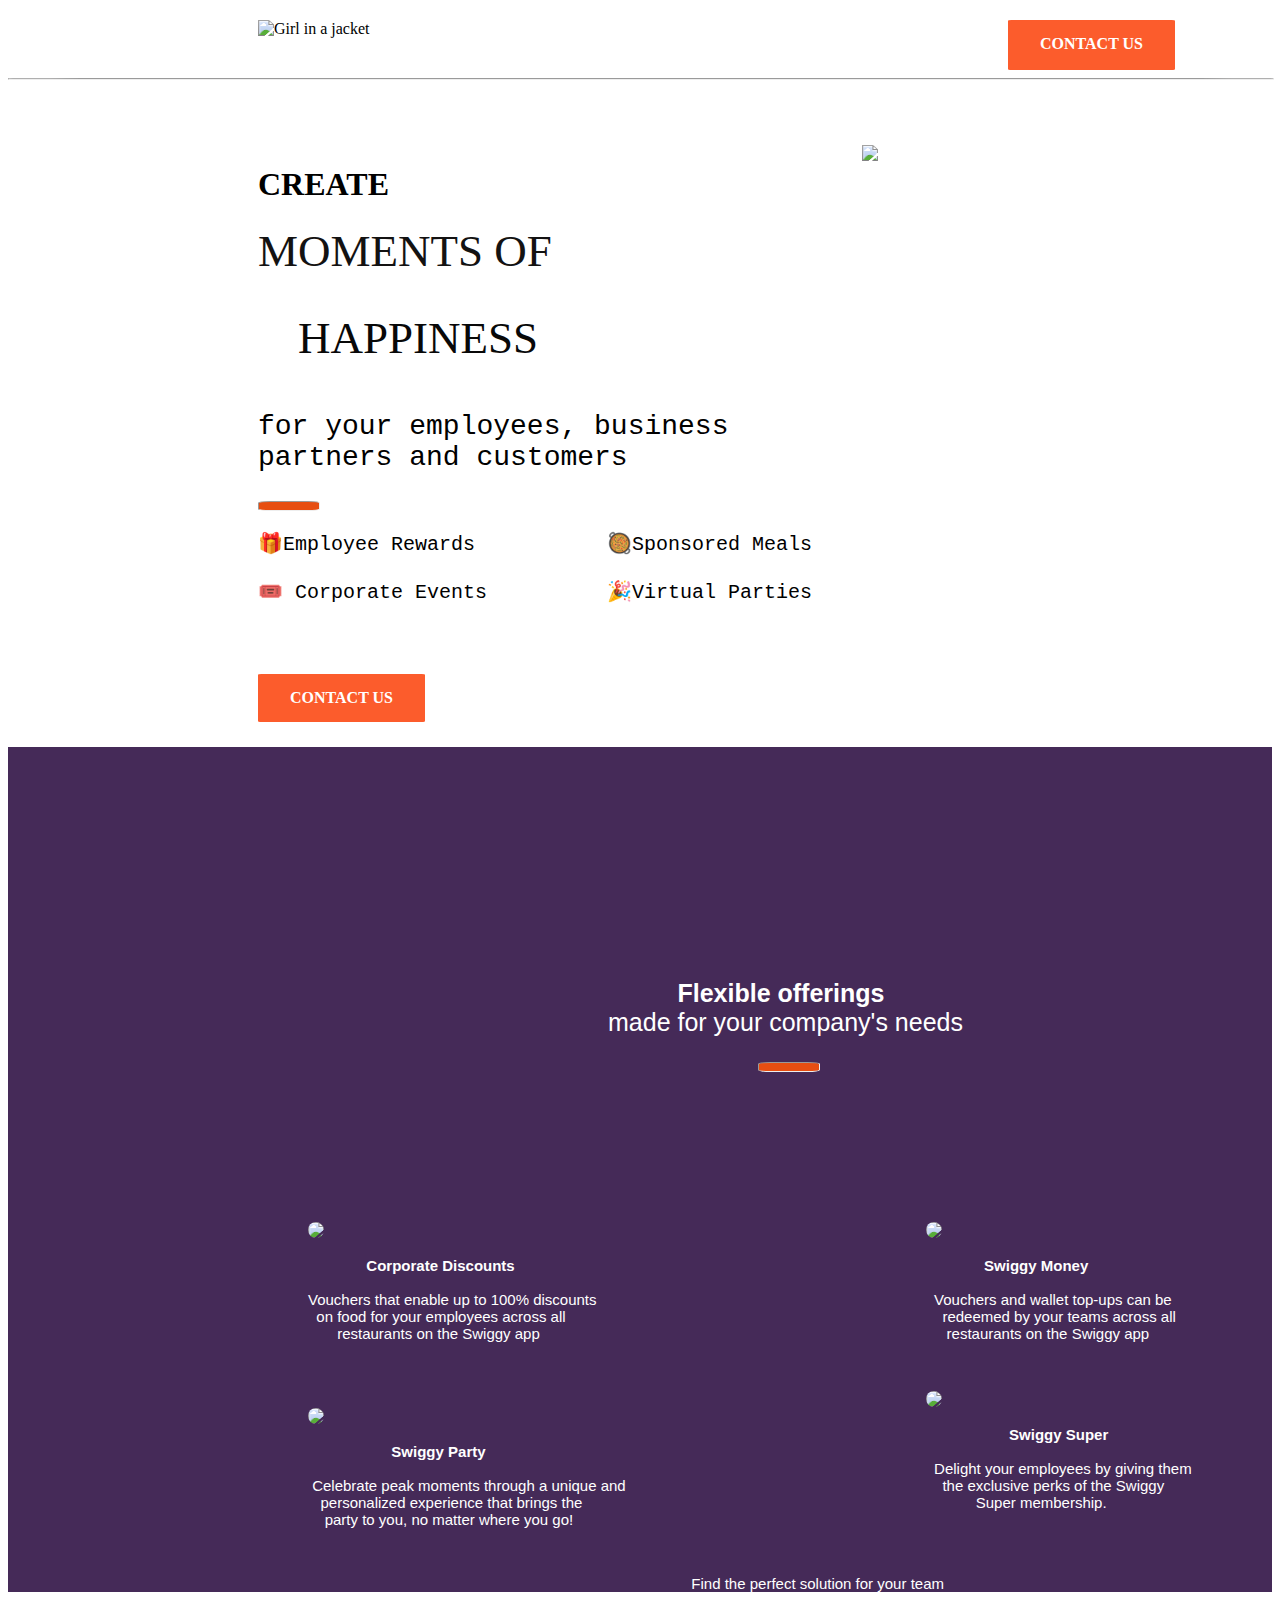
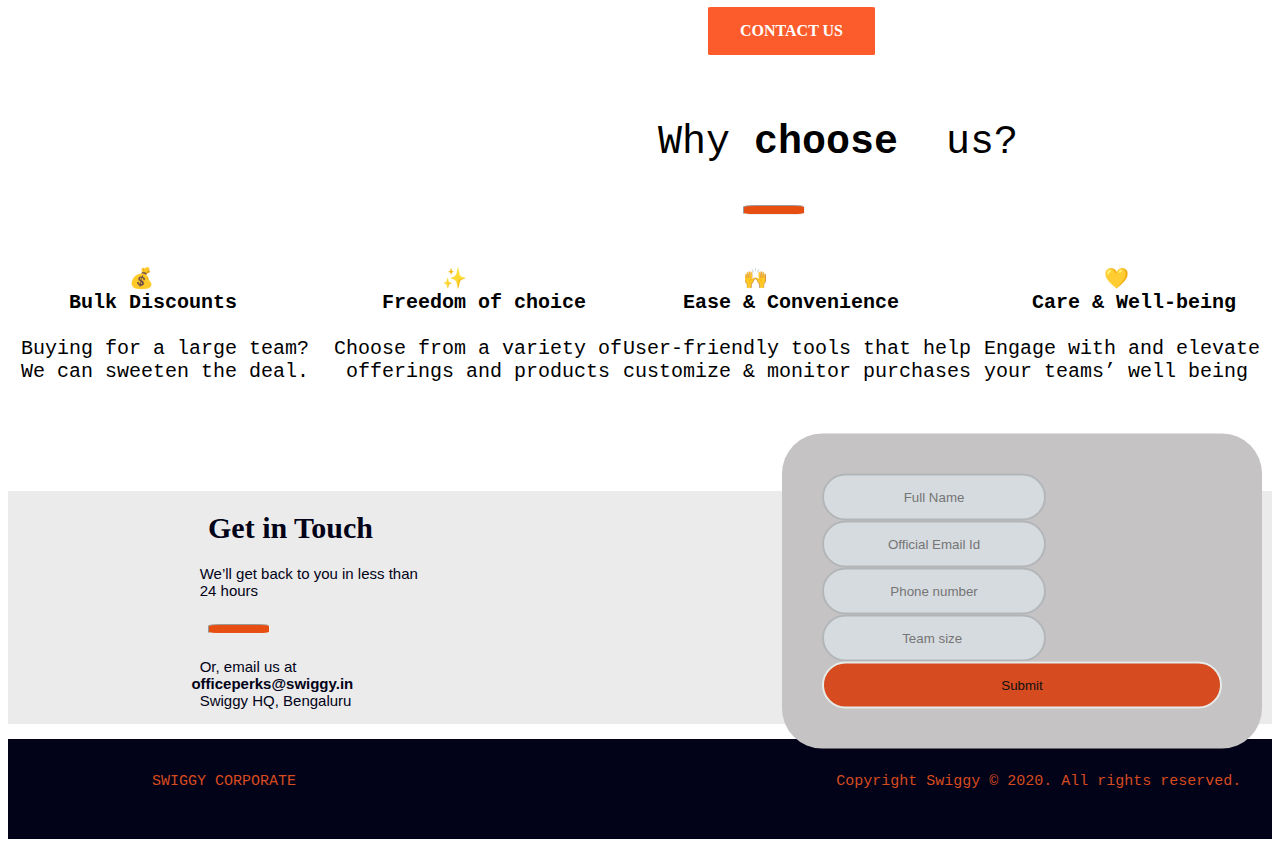
==== commit d5f41bfe: "Rename swiggy.html to index.html" ====
--- a/index.html
+++ b/index.html
@@ -6,6 +6,11 @@
     <meta name="viewport" content="width=device-width, initial-scale=1.0">
     <title>SWIGGY COPERATE </title>
     <style>
+      footer{
+        height: 100px;
+        font-size: 15px;
+        background-color: rgb(2, 2, 24);
+        color: rgb(214, 75, 32); }
 header {
  display:flex;
  margin-top: 20px;
@@ -23,9 +28,9 @@
   cursor: pointer;
 }
 section{
-  display: flex;
+  
   margin-top: 65px;
-  margin-left: 250px;
+ 
 }
 .wrapper{
  
@@ -109,15 +114,71 @@
     font-family:Arial, Helvetica, sans-serif;
     margin-left: 300px;
 }
+.choose{
+  display: flex;
+  margin-left:auto;
+}
+.info pre{
+  color:rgb(2, 2, 24);
+  font-size: 15px;
+  font-family: Arial, Helvetica, sans-serif;
+}
+
+.box{
+  width: 400px;
+  padding: 40px;
+  position: absolute;
+  margin-left: 600px;
+  margin-top: 100px;
+  transform: translate(-50%,-50%);
+  background:rgb(197, 195, 195);
+  text-align: center;
+   border-radius:40px ;
+}
+
+.box input[type = "text"],.box input[type = "password"]{
+  border:50px;
+  background: none;
+  display: block;
+  text-align: center;
+  border: 2px solid #b3b6b8;
+  background-color: rgb(214, 219, 224);
+  padding: 14px 10px;
+  width: 200px;
+  outline:black;
+  color: white;
+  border-radius: 24px;
+  transition: 0.25s;
+}
+
+.box input[type = "submit"]{
+  border:0;
+  background:rgb(214, 75, 32) ;
+  display: block;
+ 
+  text-align: center;
+  border: 2px solid #e6ece9;
+  padding: 14px 40px;
+  outline:lightslategray;
+  color: rgb(17, 16, 16);
+  border-radius: 24px;
+  transition: 0.25s;
+  cursor: pointer;
+  width: 100%;
+}
+.box input[type = "submit"]:hover{
+  text-align: center;
+}
+
     </style>
 </head>
 <body>
     <header>
         <img src="https://v.fastcdn.co/u/9185f93f/53825096-0-logo.png" alt="Girl in a jacket" style="width:150px;height:50px;margin-left: 250px;">
-        <a href="#" class="button"><b>CONTACT US</b></a>
+        <a  href="#jump"class="button"><b>CONTACT US</b></a>
     </header>
-    <hr style="width:100%;background-color: dimgray;height: 0%;">
-    <section>
+    <hr style="width:100%;background-color: rgb(224, 221, 221);height: 0%;">
+    <section style="display: flex; margin-left: 250px;">
         <div class="wrapper">
            <h1>CREATE</h1>
             <div class="static-txt">MOMENTS OF </div>
@@ -135,7 +196,7 @@
 
 🎟️ Corporate Events          🎉Virtual Parties
 </pre>
-<a href="#" class="button" style="margin-left: 0px; margin-top: 50px;"><b>CONTACT US</b></a>
+<a href="#jump" class="button" style="margin-left: 0px; margin-top: 50px;"><b>CONTACT US</b></a>
           </div>
           <div class="right">
             <img src="http://v.fastcdn.co/u/9185f93f/53825451-0-Hero-Image.png" style="width:450px;margin-left: 50px;">
@@ -182,7 +243,7 @@
     <img src="http://v.fastcdn.co/u/9185f93f/53827826-0-Money-2.png">
     <pre>
               <b>Swiggy Money</b>
-ss
+
   Vouchers and wallet top-ups can be 
     redeemed by your teams across all 
      restaurants on the Swiggy app
@@ -202,6 +263,78 @@
 <pre style="font-size: 15px;">
                     Find the perfect solution for your team</pre>
     </main>
-    <a href="#" class="button" style="margin-left:700px;"><b>CONTACT US</b></a>
+    <a href="#jump" class="button" style="margin-left:700px;"><b>CONTACT US</b></a>
+    <section>
+      <div>
+      <pre style="margin-left: 650px; font-size: 40px;">Why <b>choose</b>  us?</pre>
+      <hr style="margin-left: 735px;">
+      </div>
+      <div class="choose">
+
+        
+        <pre style="font-size:20px;">
+
+          💰
+    <b> Bulk Discounts</b>
+
+ Buying for a large team? 
+ We can sweeten the deal.
+        </pre>
+        <pre style="font-size:20px;">
+
+          ✨
+    <b> Freedom of choice</b>
+
+ Choose from a variety of
+  offerings and products
+        </pre>
+        <pre style="font-size:20px;">
+
+          🙌
+    <b> Ease & Convenience</b>
+
+User-friendly tools that help 
+customize & monitor purchases
+        </pre>
+        <pre style="font-size:20px;">
+
+          💛
+    <b>Care & Well-being</b>
+
+Engage with and elevate 
+your teams’ well being
+        </pre>
+      </div>
+    </section>
+    <section style="display :flex;background-color: rgb(235, 235, 235);">
+      <div class="info">
+        <h1 style="color: rgb(2, 2, 24);font-size: 30px;margin-left: 200px;">Get in Touch</h1>
+<pre>
+                                              We’ll get back to you in less than 
+                                              24 hours
+      <hr style="margin-left: 200px;">
+                                              Or, email us at 
+                                            <b>officeperks@swiggy.in</b>
+                                              Swiggy HQ, Bengaluru
+</pre>
+      </div>
+      <div>
+        <form id="jump"class="box" action="index.html" method="post">
+       
+          <input type="text" name="" placeholder="Full Name">
+          <input type="text" name="" placeholder="Official Email Id">
+          <input type="text" name="" placeholder="Phone number">
+          <input type="password" name="" placeholder="Team size ">
+          <input type="submit" name="" value="Submit">
+        </form>
+      </div>
+    </section>
+    <footer>
+<pre>
+  
+
+                SWIGGY CORPORATE                                                            Copyright Swiggy © 2020. All rights reserved. 
+</pre>
+    </footer>
 </body>
 </html>
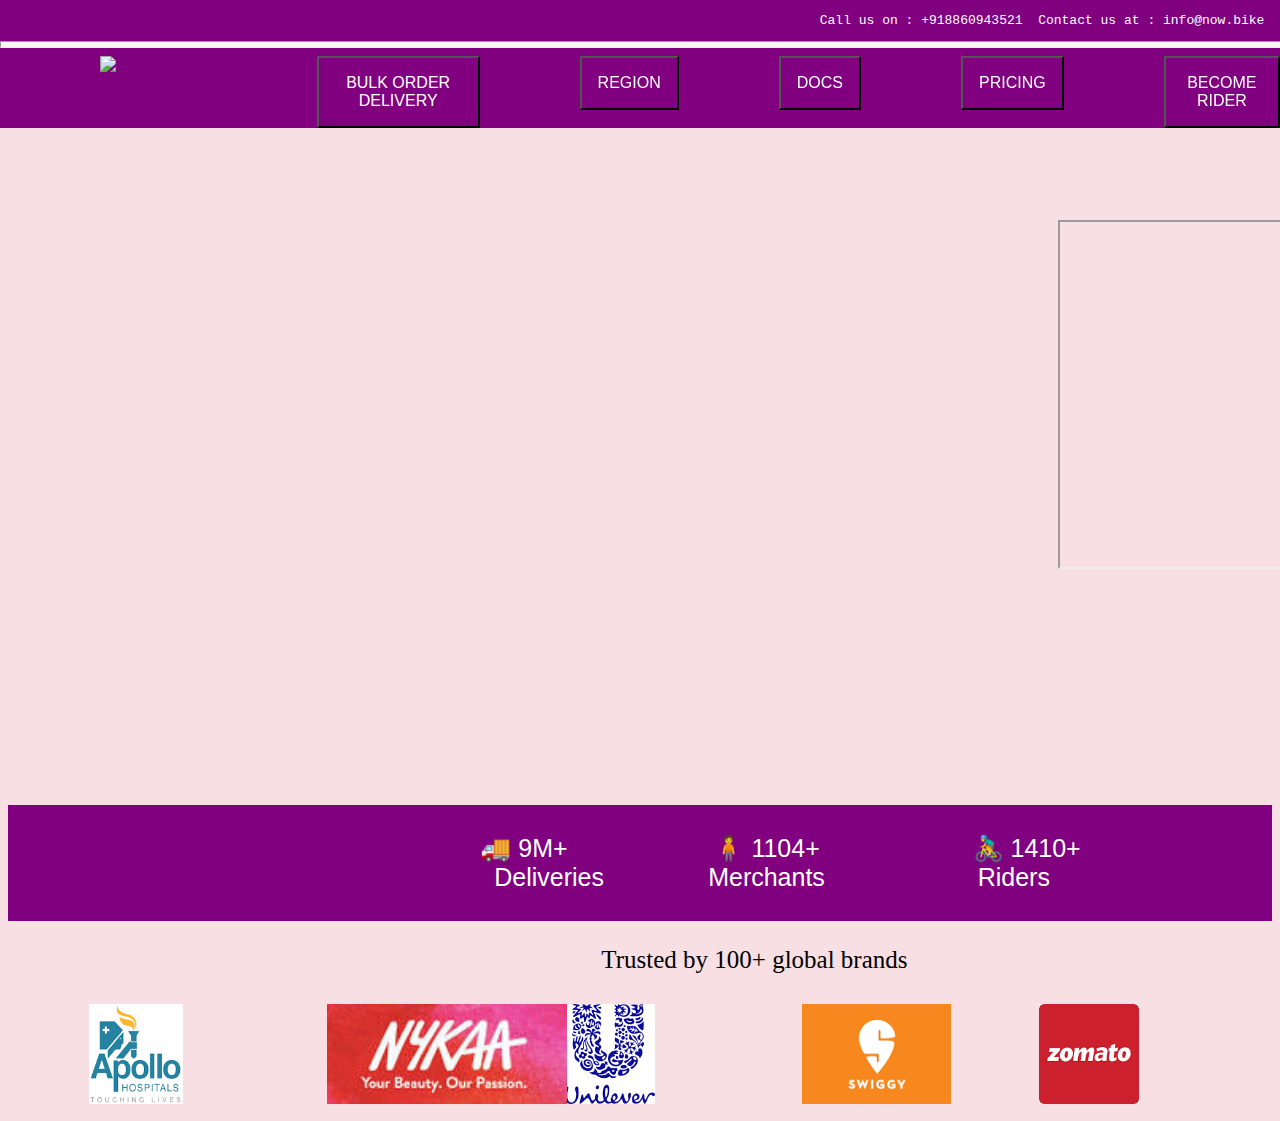
==== commit 09e8b94f: "my chnages first iteration" ====
--- a/index.html
+++ b/index.html
@@ -4,337 +4,190 @@
     <meta charset="UTF-8">
     <meta http-equiv="X-UA-Compatible" content="IE=edge">
     <meta name="viewport" content="width=device-width, initial-scale=1.0">
-    <title>SWIGGY COPERATE </title>
+    <title>NOW.BIKES</title>
     <style>
-      footer{
-        height: 100px;
-        font-size: 15px;
-        background-color: rgb(2, 2, 24);
-        color: rgb(214, 75, 32); }
-header {
- display:flex;
- margin-top: 20px;
-}
-.button {
-  background-color: #fc5c2c;
-  border-radius: 2%;
+        body{
+            background-color: rgb(247, 223, 227);
+        }
+     .top{
+         
+         color: white;
+         text-align: right;
+         font-family:Georgia, 'Times New Roman', Times, serif;
+     }
+     header{
+        position: fixed;
+         width: 100%;
+         background-color: purple;
+         top: 0%;
+         color: white;
+         left:0%;  
+     }
+     .bottom img{
+         margin-left: 100px;
+         width: 160px;
+     }
+     .bottom{
+         display: flex;
+        
+     }
+     .dropbtn {
+  background-color:purple;
   color: white;
-  padding: 15px 32px;
-  text-align: center;
-  text-decoration: none;
-  display: inline-block;
+  padding: 16px;
   font-size: 16px;
- margin-left: 600px;
-  cursor: pointer;
-}
-section{
-  
-  margin-top: 65px;
  
 }
-.wrapper{
+
+.dropdown {
+  position: relative;
+  display: inline-block;
+  margin-left: 100px;
+  
+  
  
-  display: block;
-}
-.wrapper .static-txt{
-  color: rgb(19, 18, 18);
-  font-size: 45px;
-  font-weight: 400;
-}
-.wrapper .dynamic-txts{
-  
-  height: 90px;
-  overflow: hidden;
-}
-.dynamic-txts li{
-  list-style: none;
-  color: #080808;
-  font-size: 45px;
-  font-weight: 500;
-  position: relative;
-  top: 0;
-  animation: slide 8s steps(4) infinite;
-}
-@keyframes slide {
-  100%{
-    top: -360px;
-  }
-}
-.dynamic-txts li span{
-  position: relative;
-  line-height: 90px;
-}
-.dynamic-txts li span::after{
-  content: "";
-  position: absolute;
-  height: 100%;
-  width: 100%;
-  animation: typing 3s steps(10) infinite;
-}
-@keyframes typing {
-  40%, 60%{
-    left: calc(100% + 30px);
-  }
-}
-section pre{
-  font-size: 28px;
-margin-left: auto;
-}
-h1{
-  font-size: 30;
-}
-hr{
-        height: 8px;
-        background-color: rgb(231, 78, 17);
-        border-radius: 20%;
-        width:60px;
-        margin-left: 0%;
-    }
-  main{
-    background-color: rgba(43, 12, 65, 0.877);
-  }
-  main pre{
-    font-size: 25px;
-    color: white;
-    font-family:Arial, Helvetica, sans-serif;
-    margin-left:600px;
-  }
-.pictures{
-  display: flex;
-  margin-top: 150px;
-}
-.pictures img{
-  width: 300px;
-  margin-left: 300px;
-  border-radius: 30px;
-}
-.pictures pre{
-  font-size: 15px;
-    color: white;
-    font-family:Arial, Helvetica, sans-serif;
-    margin-left: 300px;
-}
-.choose{
-  display: flex;
-  margin-left:auto;
-}
-.info pre{
-  color:rgb(2, 2, 24);
-  font-size: 15px;
-  font-family: Arial, Helvetica, sans-serif;
 }
 
-.box{
-  width: 400px;
-  padding: 40px;
+.dropdown-content {
+  display: none;
   position: absolute;
-  margin-left: 600px;
-  margin-top: 100px;
-  transform: translate(-50%,-50%);
-  background:rgb(197, 195, 195);
-  text-align: center;
-   border-radius:40px ;
+  background-color: #f1f1f1;
+  min-width: 160px;
+  box-shadow: 0px 8px 16px 0px rgba(0,0,0,0.2);
+  z-index: 1;
+ 
+ 
 }
 
-.box input[type = "text"],.box input[type = "password"]{
-  border:50px;
-  background: none;
+.dropdown-content a {
+  color: black;
+  padding: 12px 16px;
+  text-decoration: none;
   display: block;
-  text-align: center;
-  border: 2px solid #b3b6b8;
-  background-color: rgb(214, 219, 224);
-  padding: 14px 10px;
-  width: 200px;
-  outline:black;
-  color: white;
-  border-radius: 24px;
-  transition: 0.25s;
+  
+}
+.column {
+  float: right;
+  width: 18%;
+  padding: 5px;
 }
 
-.box input[type = "submit"]{
-  border:0;
-  background:rgb(214, 75, 32) ;
-  display: block;
- 
-  text-align: center;
-  border: 2px solid #e6ece9;
-  padding: 14px 40px;
-  outline:lightslategray;
-  color: rgb(17, 16, 16);
-  border-radius: 24px;
-  transition: 0.25s;
-  cursor: pointer;
-  width: 100%;
+/* Clearfix (clear floats) */
+.row::after {
+  content: "";
+  clear: both;
+  display: table;
 }
-.box input[type = "submit"]:hover{
-  text-align: center;
+.w3-container{
+
+  display:flex;
+  word-spacing: normal;
+  
+  
 }
+.dropdown-content a:hover {background-color: #ddd;}
 
+.dropdown:hover .dropdown-content {display: block;}
+iframe{
+  margin-top: 100px;
+  margin-left: 1050px;
+}
+.data{
+  background-color:purple;
+  color: white;
+}
+     
     </style>
 </head>
 <body>
     <header>
-        <img src="https://v.fastcdn.co/u/9185f93f/53825096-0-logo.png" alt="Girl in a jacket" style="width:150px;height:50px;margin-left: 250px;">
-        <a  href="#jump"class="button"><b>CONTACT US</b></a>
-    </header>
-    <hr style="width:100%;background-color: rgb(224, 221, 221);height: 0%;">
-    <section style="display: flex; margin-left: 250px;">
-        <div class="wrapper">
-           <h1>CREATE</h1>
-            <div class="static-txt">MOMENTS OF </div>
-            <ul class="dynamic-txts">
-              <li><span>HAPPINESS</span></li>
-              <li><span>DELIGHT</span></li>
-              <li><span>SURPRISE</span></li>
-            </ul>
-            <pre>
-for your employees, business 
-partners and customers</pre>
-<hr>
-<pre style="font-size: 20px;">
-🎁Employee Rewards           🥘Sponsored Meals
+  <div class="top">
+      <pre> Call us on : +918860943521  Contact us at : info@now.bike  </pre> 
+  </div> 
+  <hr style="width:100%;background-color: rgb(252, 245, 245);height: 5px;">
+    <div class="bottom">
+    
+<img src="https://now.bike/assets/images/logo.png">
+<div class="dropdown">
+    <button class="dropbtn">BULK ORDER DELIVERY</button>
+    <div class="dropdown-content">
+      <a href="#">Link 1</a>
+      <a href="#">Link 2</a>
+      <a href="#">Link 3</a>
+    </div>
+    </div>
+    <div class="dropdown" style="float:right;">
+        <button class="dropbtn">REGION</button>
+        <div class="dropdown-content">
+          <a href="#">Link 1</a>
+          <a href="#">Link 2</a>
+          <a href="#">Link 3</a>
+        </div>
+        </div>
+        <div class="dropdown" style="float:right;">
+            <button class="dropbtn">DOCS</button>
+            <div class="dropdown-content">
+              <a href="#">Link 1</a>
+              <a href="#">Link 2</a>
+              <a href="#">Link 3</a>
+            </div>
+            </div>
+            <div class="dropdown" style="float:right;">
+                <button class="dropbtn">PRICING</button>
+                <div class="dropdown-content">
+                  <a href="#">Link 1</a>
+                  <a href="#">Link 2</a>
+                  <a href="#">Link 3</a>
+                </div>
+                </div>
+                <div class="dropdown" style="float:right;">
+                    <button class="dropbtn">BECOME RIDER</button>
+                    <div class="dropdown-content">
+                      <a href="#">Link 1</a>
+                      <a href="#">Link 2</a>
+                      <a href="#">Link 3</a>
+                    </div>
+                    </div>
+  </div>
+ </header>
+ 
+ <main>
+  <div style="background-image: url('https://entrackr.com/wp-content/uploads/2017/12/now-image-1.jpg');
+  background-size: cover; height:660px; margin-top: 120px;">
+ <div>
+  <iframe width="420" height="345"  src="https://now.bike/assets/video/videoplayback.mp4">
+  </iframe>
+  
+ </div>
+  </div>
+ </main>
+ <div class="data">
+   <pre style="font-size: 25px;font-family: Arial, Helvetica, sans-serif; ">
 
-🎟️ Corporate Events          🎉Virtual Parties
-</pre>
-<a href="#jump" class="button" style="margin-left: 0px; margin-top: 50px;"><b>CONTACT US</b></a>
-          </div>
-          <div class="right">
-            <img src="http://v.fastcdn.co/u/9185f93f/53825451-0-Hero-Image.png" style="width:450px;margin-left: 50px;">
-          </div>
-    </section>
-    <main>
-      <div>
-<pre>
+                                                                    🚚 9M+                     🧍 1104+                      🚴‍♂️ 1410+
+                                                                      Deliveries               Merchants                      Riders
+   </pre>
 
+ </div>
+ <div>
+  <pre style="font-size: 25px;font-family: Georgia, 'Times New Roman', Times, serif;">                                                                                               Trusted by 100+ global brands </pre>
+  <div class="row">
+    <div class="column">
+      <img src="[data-uri]" alt="Snow" style="height: 100px;">
+    </div>
+    <div class="column">
+      <img src="[data-uri]" alt="Forest" style="height: 100px;">
+    </div>
+    <div class="column">
+      <img src="[data-uri]" alt="Mountains" style="height: 100px;">
+    </div>
+    <div class="column">
+      <img src="[data-uri]" alt="Mountains" style="height: 100px;">
 
-
-
-
-
-
-
-          <b>Flexible offerings </b>
-made for your company's needs
-</pre>
-<hr style="margin-left: 750px;">
-</div>
-<div class="pictures">
-  <div class="ls" >
-    <img src="http://v.fastcdn.co/u/9185f93f/56486157-0-Corporate-Discount.png">
-    <pre>
-              <b>Corporate Discounts</b>
-
-Vouchers that enable up to 100% discounts 
-  on food for your employees across all
-       restaurants on the Swiggy app
-
-
-    </pre>
-    <img src="http://v.fastcdn.co/u/9185f93f/53827831-0-image-45.png">
-    <pre>
-                    <b>Swiggy Party</b>
-
- Celebrate peak moments through a unique and
-   personalized experience that brings the
-    party to you, no matter where you go!
-    </pre>
+    </div>
+    <div class="column">
+      <img src="[data-uri]" alt="Mountains" style="height: 100px;">
+    </div>
   </div>
-  <div class="rs">
-    <img src="http://v.fastcdn.co/u/9185f93f/53827826-0-Money-2.png">
-    <pre>
-              <b>Swiggy Money</b>
-
-  Vouchers and wallet top-ups can be 
-    redeemed by your teams across all 
-     restaurants on the Swiggy app
-
-    </pre>
-    <img src="https://v.fastcdn.co/u/9185f93f/56485842-0-Corporate-Discounts.png">
-    <pre>
-                    <b>Swiggy Super</b>
-
-  Delight your employees by giving them 
-    the exclusive perks of the Swiggy
-            Super membership.
-    </pre>
-  </div>
-  </div>
-</div>
-<pre style="font-size: 15px;">
-                    Find the perfect solution for your team</pre>
-    </main>
-    <a href="#jump" class="button" style="margin-left:700px;"><b>CONTACT US</b></a>
-    <section>
-      <div>
-      <pre style="margin-left: 650px; font-size: 40px;">Why <b>choose</b>  us?</pre>
-      <hr style="margin-left: 735px;">
-      </div>
-      <div class="choose">
-
-        
-        <pre style="font-size:20px;">
-
-          💰
-    <b> Bulk Discounts</b>
-
- Buying for a large team? 
- We can sweeten the deal.
-        </pre>
-        <pre style="font-size:20px;">
-
-          ✨
-    <b> Freedom of choice</b>
-
- Choose from a variety of
-  offerings and products
-        </pre>
-        <pre style="font-size:20px;">
-
-          🙌
-    <b> Ease & Convenience</b>
-
-User-friendly tools that help 
-customize & monitor purchases
-        </pre>
-        <pre style="font-size:20px;">
-
-          💛
-    <b>Care & Well-being</b>
-
-Engage with and elevate 
-your teams’ well being
-        </pre>
-      </div>
-    </section>
-    <section style="display :flex;background-color: rgb(235, 235, 235);">
-      <div class="info">
-        <h1 style="color: rgb(2, 2, 24);font-size: 30px;margin-left: 200px;">Get in Touch</h1>
-<pre>
-                                              We’ll get back to you in less than 
-                                              24 hours
-      <hr style="margin-left: 200px;">
-                                              Or, email us at 
-                                            <b>officeperks@swiggy.in</b>
-                                              Swiggy HQ, Bengaluru
-</pre>
-      </div>
-      <div>
-        <form id="jump"class="box" action="index.html" method="post">
-       
-          <input type="text" name="" placeholder="Full Name">
-          <input type="text" name="" placeholder="Official Email Id">
-          <input type="text" name="" placeholder="Phone number">
-          <input type="password" name="" placeholder="Team size ">
-          <input type="submit" name="" value="Submit">
-        </form>
-      </div>
-    </section>
-    <footer>
-<pre>
-  
-
-                SWIGGY CORPORATE                                                            Copyright Swiggy © 2020. All rights reserved. 
-</pre>
-    </footer>
 </body>
-</html>
+</html>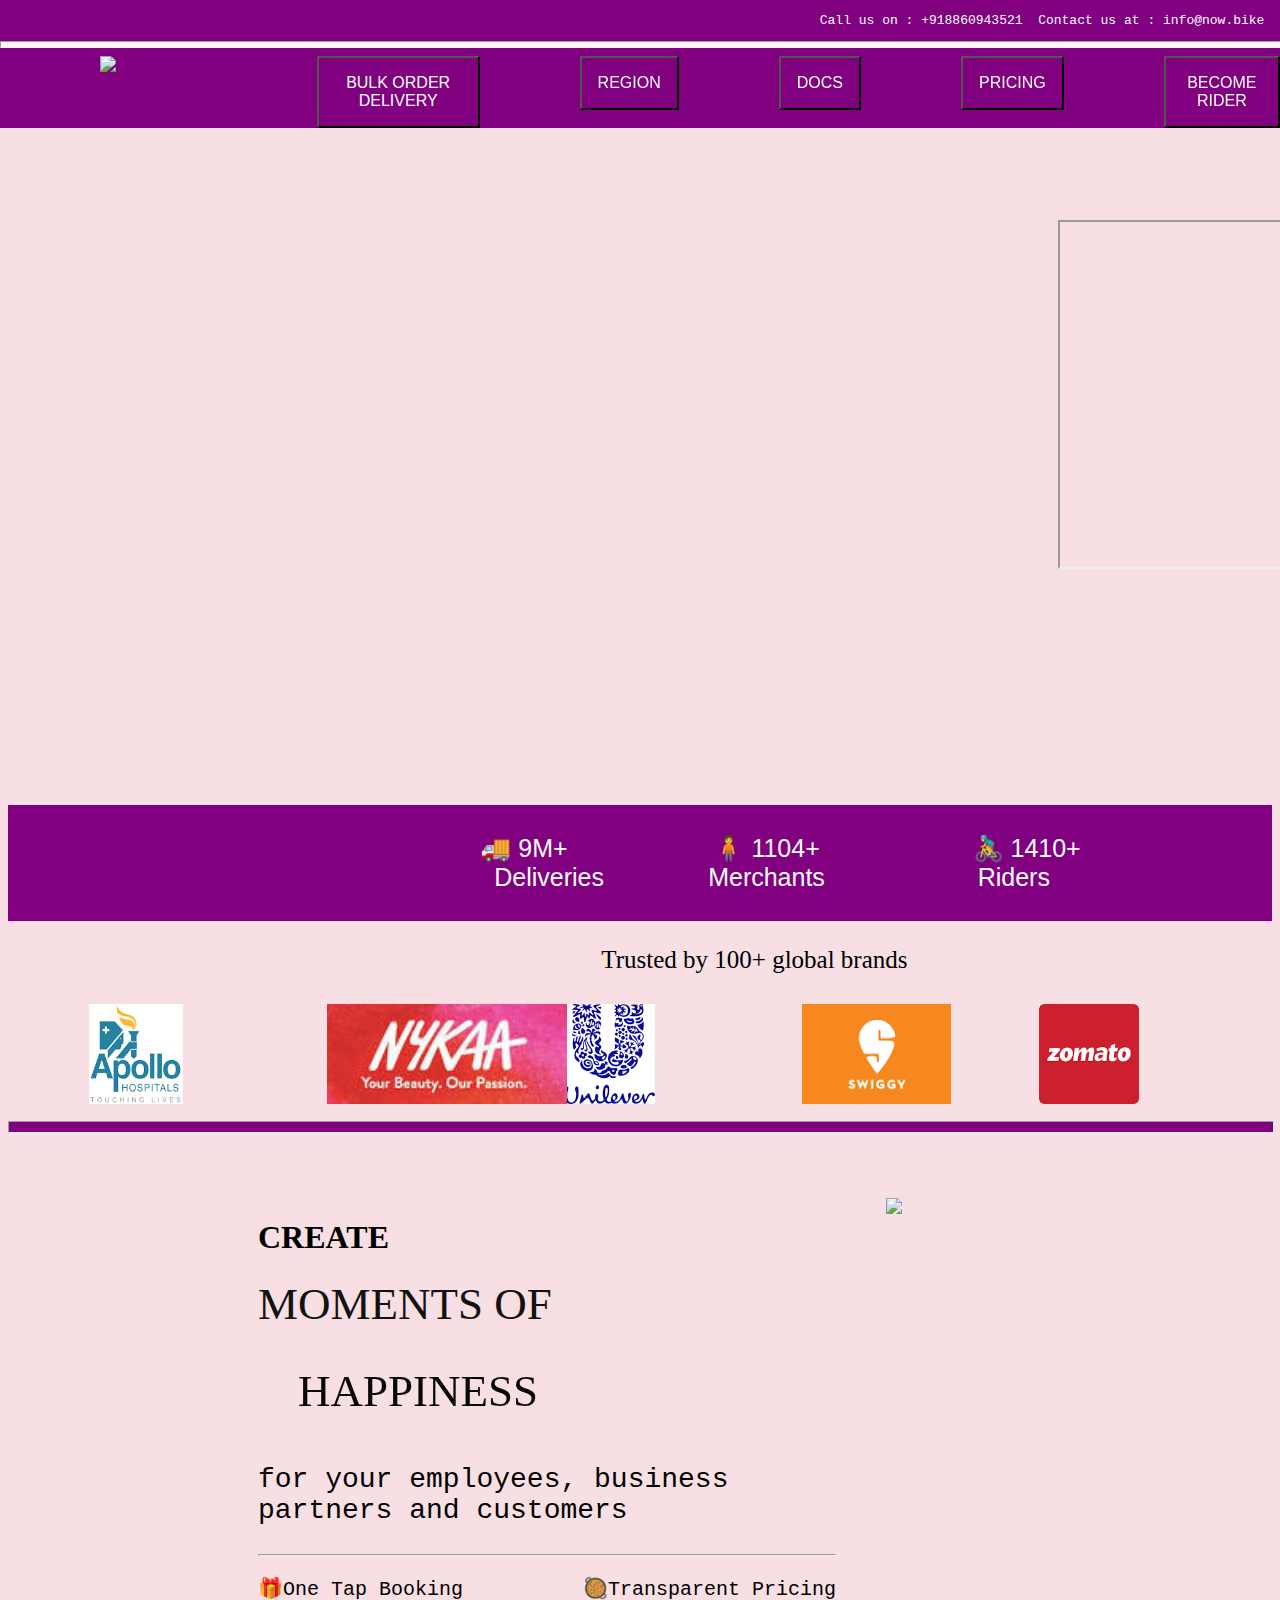
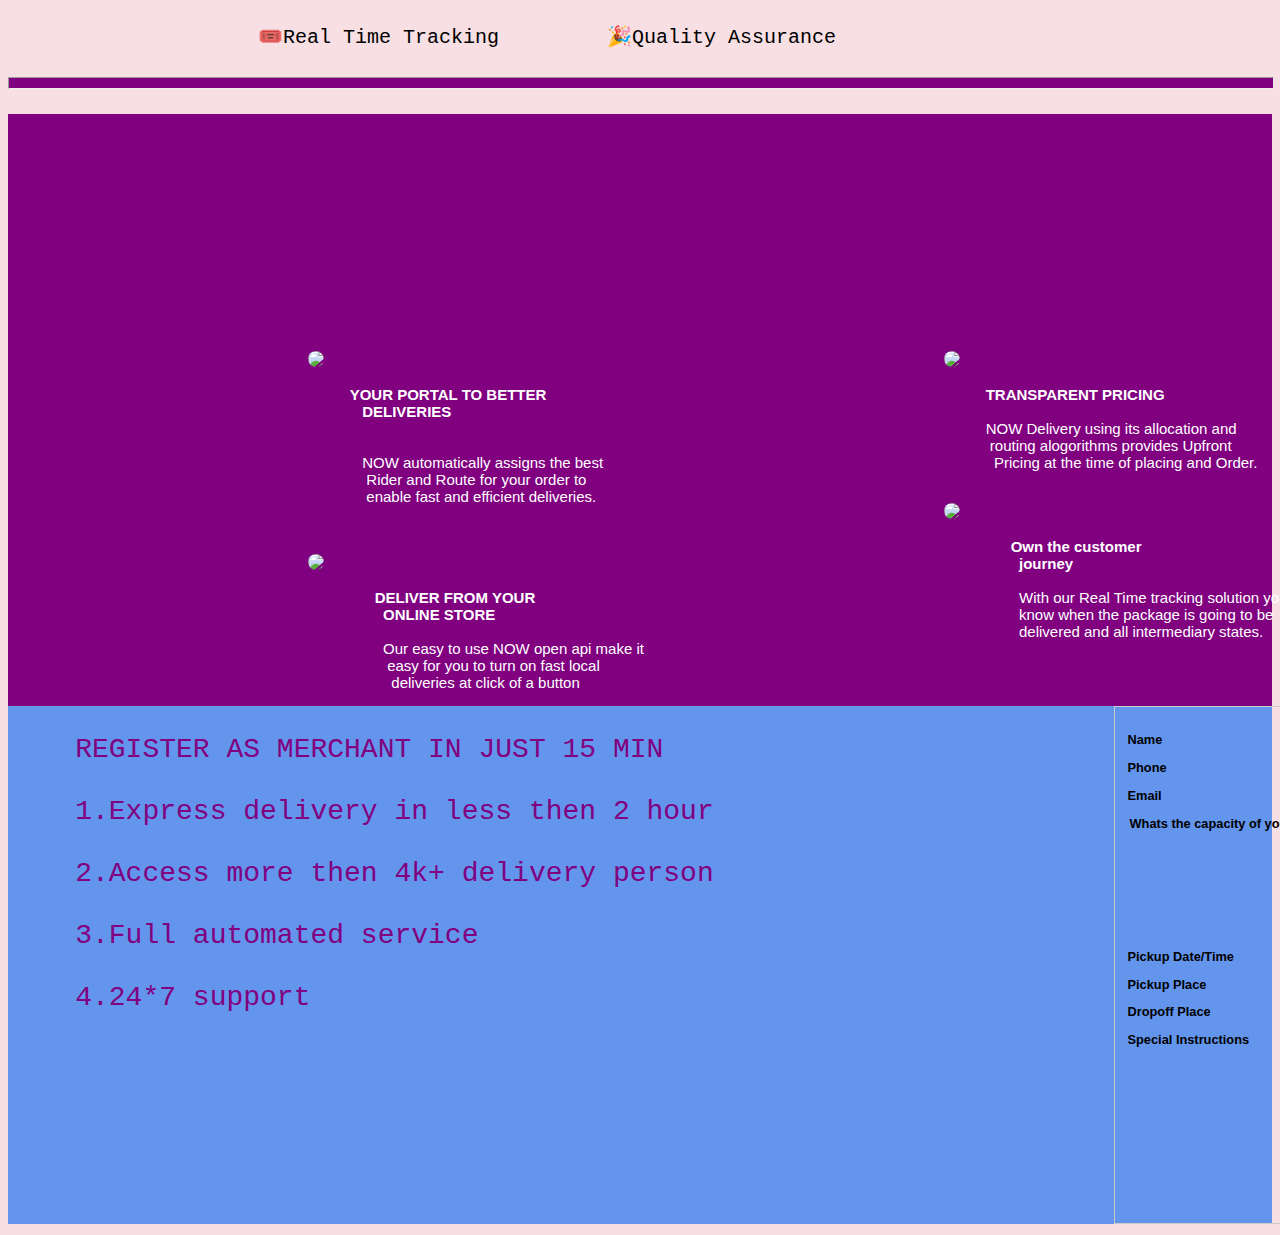
==== commit c63e1c4d: "my changes first iteration" ====
--- a/index.html
+++ b/index.html
@@ -6,6 +6,77 @@
     <meta name="viewport" content="width=device-width, initial-scale=1.0">
     <title>NOW.BIKES</title>
     <style>
+        
+        .myForm {
+font-family: "Lucida Sans Unicode", "Lucida Grande", sans-serif;
+font-size: 0.8em;
+width: 30em;
+padding: 1em;
+border: 1px solid #ccc;
+}
+
+.myForm * {
+box-sizing: border-box;
+}
+
+.myForm fieldset {
+border: none;
+padding: 0;
+}
+
+.myForm legend,
+.myForm label {
+padding: 0;
+font-weight: bold;
+}
+
+.myForm label.choice {
+font-size: 0.9em;
+font-weight: normal;
+}
+
+.myForm label {
+text-align: left;
+display: block;
+}
+
+.myForm input[type="text"],
+.myForm input[type="tel"],
+.myForm input[type="email"],
+.myForm input[type="datetime-local"],
+.myForm select,
+.myForm textarea {
+float: right;
+width: 60%;
+border: 1px solid #ccc;
+font-family: "Lucida Sans Unicode", "Lucida Grande", sans-serif;
+font-size: 0.9em;
+padding: 0.3em;
+}
+
+.myForm textarea {
+height: 100px;
+}
+
+.myForm input[type="radio"],
+.myForm input[type="checkbox"] {
+margin-left: 40%;
+}
+
+.myForm button {
+padding: 1em;
+border-radius: 0.5em;
+background: #eee;
+border: none;
+font-weight: bold;
+margin-left: 40%;
+margin-top: 1.8em;
+}
+
+.myForm button:hover {
+background: #ccc;
+cursor: pointer;
+}
         body{
             background-color: rgb(247, 223, 227);
         }
@@ -82,9 +153,97 @@
 
   display:flex;
   word-spacing: normal;
-  
-  
-}
+}
+section{
+  
+  margin-top: 65px;
+ 
+}
+.wrapper{
+ 
+  display: block;
+}
+.wrapper .static-txt{
+  color: rgb(19, 18, 18);
+  font-size: 45px;
+  font-weight: 400;
+}
+.wrapper .dynamic-txts{
+  
+  height: 90px;
+  overflow: hidden;
+}
+.dynamic-txts li{
+  list-style: none;
+  color: #080808;
+  font-size: 45px;
+  font-weight: 500;
+  position: relative;
+  top: 0;
+  animation: slide 8s steps(4) infinite;
+}
+@keyframes slide {
+  100%{
+    top: -360px;
+  }
+}
+.dynamic-txts li span{
+  position: relative;
+  line-height: 90px;
+}
+.button {
+  background-color: #fc5c2c;
+  border-radius: 2%;
+  color: white;
+  padding: 15px 32px;
+  text-align: center;
+  text-decoration: none;
+  display: inline-block;
+  font-size: 16px;
+ margin-left: 600px;
+  cursor: pointer;
+}
+.dynamic-txts li span::after{
+  content: "";
+  position: absolute;
+  height: 100%;
+  width: 100%;
+  animation: typing 3s steps(10) infinite;
+}
+@keyframes typing {
+  40%, 60%{
+    left: calc(100% + 30px);
+  }
+}
+section pre{
+  font-size: 28px;
+margin-left: auto;
+}  
+main{
+   
+  }
+  main pre{
+    font-size: 25px;
+    color: white;
+    font-family:Arial, Helvetica, sans-serif;
+    margin-left:600px;
+  }
+.pictures{
+  display: flex;
+  margin-top: 150px;
+}
+.pictures img{
+  width: 300px;
+  margin-left: 300px;
+  border-radius: 30px;
+}
+.pictures pre{
+  font-size: 15px;
+    color: white;
+    font-family:Arial, Helvetica, sans-serif;
+    margin-left: 300px;
+}
+
 .dropdown-content a:hover {background-color: #ddd;}
 
 .dropdown:hover .dropdown-content {display: block;}
@@ -95,6 +254,9 @@
 .data{
   background-color:purple;
   color: white;
+}
+.left img{
+  width: 200px;
 }
      
     </style>
@@ -189,5 +351,172 @@
       <img src="[data-uri]" alt="Mountains" style="height: 100px;">
     </div>
   </div>
+  <hr style="width:100%;background-color:purple;height: 10px;">
+  <section style="display: flex; margin-left: 250px;">
+    <div class="wrapper">
+       <h1>CREATE</h1>
+        <div class="static-txt">MOMENTS OF </div>
+        <ul class="dynamic-txts">
+          <li><span>HAPPINESS</span></li>
+          <li><span>DELIGHT</span></li>
+          <li><span>SURPRISE</span></li>
+        </ul>
+        <pre>
+for your employees, business 
+partners and customers</pre>
+<hr>
+<pre style="font-size: 20px;">
+🎁One Tap Booking          🥘Transparent Pricing
+
+🎟️Real Time Tracking         🎉Quality Assurance
+</pre>
+
+      </div>
+      <div class="right">
+        <img src="http://v.fastcdn.co/u/9185f93f/53825451-0-Hero-Image.png" style="width:450px;margin-left: 50px;">
+      </div>
+</section>
+<hr style="width:100%;background-color:purple;height: 10px;">
+<main style="background-color: purple;">
+  <pre>
+
+
+  </pre>
+  <div>
+
+
+</div>
+<div class="pictures">
+<div class="ls" >
+<img src="https://now.bike/assets/images/tracking.png">
+<pre>
+          <b>YOUR PORTAL TO BETTER
+             DELIVERIES</b>
+
+
+             NOW automatically assigns the best
+              Rider and Route for your order to 
+              enable fast and efficient deliveries.
+
+
+</pre>
+<img src="https://now.bike/assets/images/open-api.png">
+<pre>
+                <b>DELIVER FROM YOUR
+                  ONLINE STORE</b>
+
+                  Our easy to use NOW open api make it
+                   easy for you to turn on fast local
+                    deliveries at click of a button
+</pre>
+</div>
+<div class="rs">
+<img src="https://now.bike/assets/images/money.jpeg">
+<pre>
+          <b>TRANSPARENT PRICING</b>
+
+          NOW Delivery using its allocation and
+           routing alogorithms provides Upfront
+            Pricing at the time of placing and Order.
+
+</pre>
+<img src="https://now.bike/assets/images/track-device.png">
+<pre>
+                <b>Own the customer
+                  journey</b>
+
+                  With our Real Time tracking solution you 
+                  know when the package is going to be 
+                  delivered and all intermediary states.
+</pre>
+</div>
+</div>
+</div>
+<section style="display: flex; background-color: cornflowerblue;margin-top: 0px;">
+  <div style="color:purple;font-family: Georgia, 'Times New Roman', Times, serif;">
+    <pre >
+    REGISTER AS MERCHANT IN JUST 15 MIN
+    
+    1.Express delivery in less then 2 hour
+
+    2.Access more then 4k+ delivery person
+
+    3.Full automated service
+
+    4.24*7 support
+    </pre>
+
+  </div>
+  <div>
+<form class="myForm" method="get" enctype="application/x-www-form-urlencoded" action="/html/codes/html_form_handler.cfm" style="margin-left: 400px;">
+
+  <p>
+  <label>Name
+  <input type="text" name="customer_name" required>
+  </label> 
+  </p>
+  
+  <p>
+  <label>Phone 
+  <input type="tel" name="phone_number">
+  </label>
+  </p>
+  
+  <p>
+  <label>Email 
+  <input type="email" name="email_address">
+  </label>
+  </p>
+  
+  <fieldset>
+  <legend>Whats the capacity of your order?</legend>
+  <p><label class="choice"> <input type="radio" name="taxi" required value="car"> small </label></p>
+  <p><label class="choice"> <input type="radio" name="taxi" required value="van"> big </label></p>
+  <p><label class="choice"> <input type="radio" name="taxi" required value="tuktuk"> bulk </label></p>
+  </fieldset>
+  
+  
+  
+  <p>
+  <label>Pickup Date/Time
+  <input type="datetime-local" name="pickup_time" required>
+  </label>
+  </p>
+    
+  <p>
+  <label>Pickup Place
+  <select id="pickup_place" name="pickup_place">
+  <option value="" selected="selected">Select One</option>
+  <option value="office" >Taxi Office</option>
+  <option value="town_hall" >Town Hall</option>
+  <option value="telepathy" >We'll Guess!</option>
+  </select>
+  </label> 
+  </p>
+  
+  <p>
+  <label>Dropoff Place
+  <input type="text" name="dropoff_place" required list="destinations">
+  </label>
+  
+  <datalist id="destinations">
+  <option value="Airport">
+  <option value="Beach">
+  <option value="Fred Flinstone's House">
+  </datalist>
+  </p>
+  
+  <p>
+  <label>Special Instructions
+  <textarea name="comments" maxlength="500"></textarea>
+  </label>
+  </p>
+  
+  <p><button>Submit Booking</button></p>
+  
+  </form>
+  </div>
+</section>
+
 </body>
 </html>